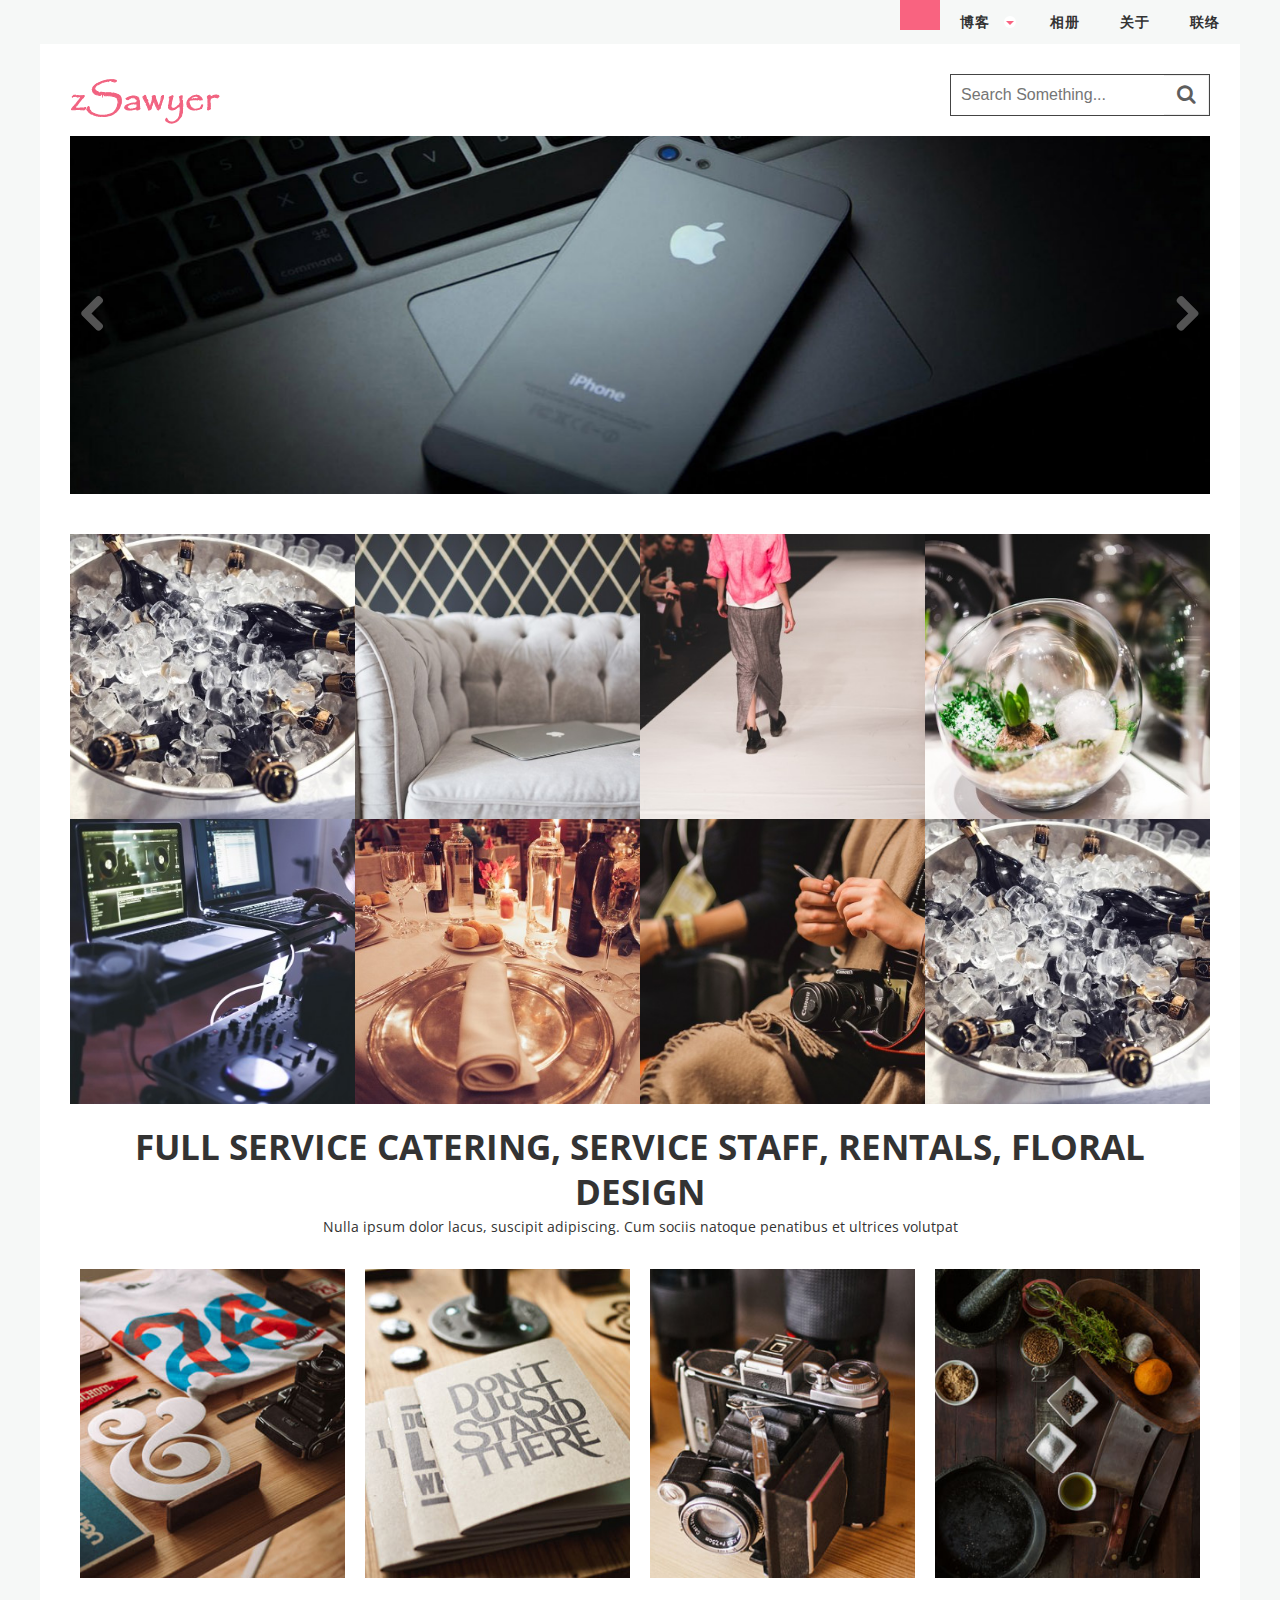
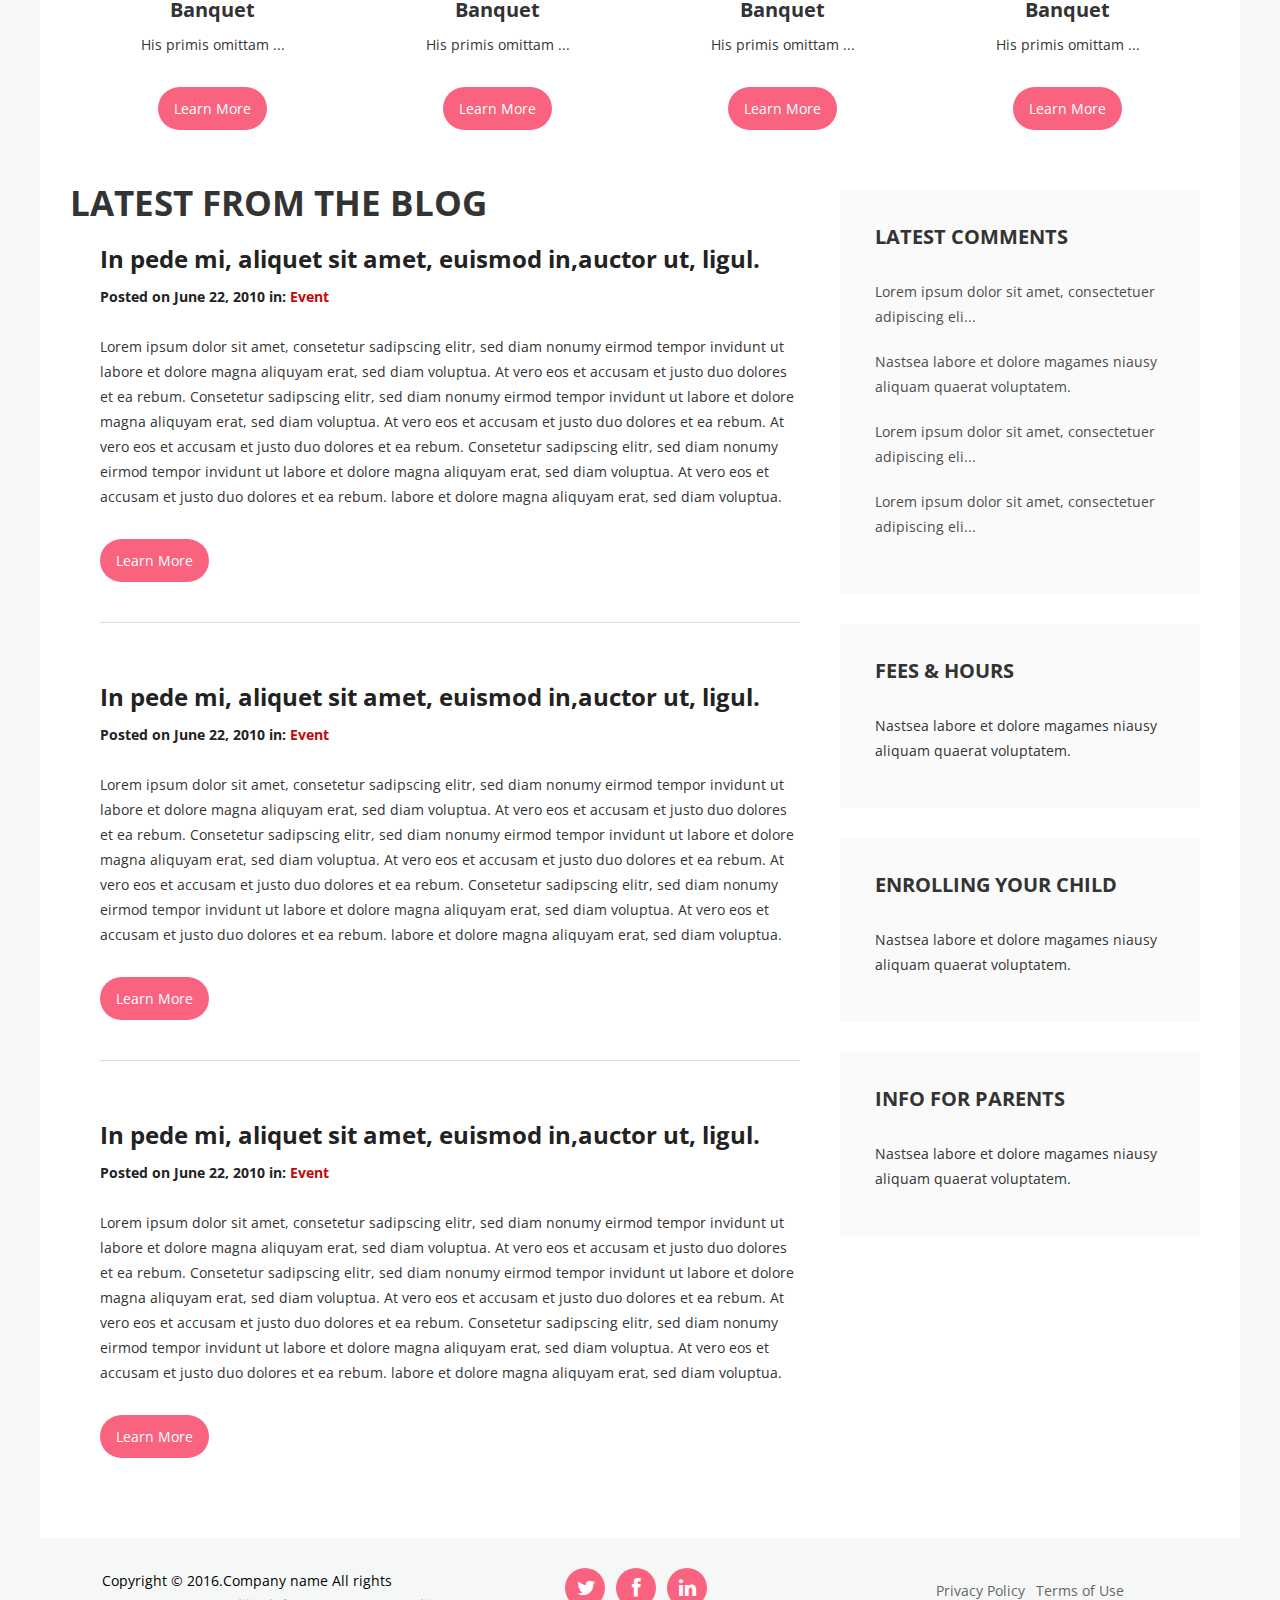
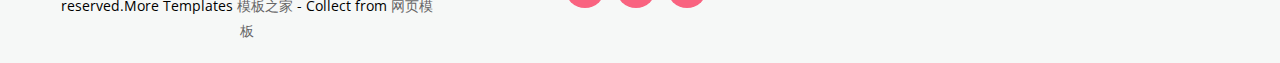
==== index.html @ db5b7a80 "V0.1" ====
<!DOCTYPE html>
<!--[if lt IE 7 ]><html class="ie ie6" lang="en"> <![endif]-->
<!--[if IE 7 ]><html class="ie ie7" lang="en"> <![endif]-->
<!--[if IE 8 ]><html class="ie ie8" lang="en"> <![endif]-->
<!--[if (gte IE 9)|!(IE)]><!--><html lang="en"> <!--<![endif]-->
<head>

    <!-- Basic Page Needs
  ================================================== -->
	<meta charset="utf-8">
	<title>贰壹肆</title>
	<meta name="description" content="">
	<meta name="author" content="">
	
    <!-- Mobile Specific Metas
	================================================== -->
	<meta name="viewport" content="width=device-width, initial-scale=1, maximum-scale=1">
    
    <!-- CSS
	================================================== -->
  	<link rel="stylesheet" href="css/zerogrid.css">
	<link rel="stylesheet" href="css/style.css">
	<link rel="stylesheet" href="css/lightbox.css">
	
	<!-- Custom Fonts -->
    <link href="font-awesome/css/font-awesome.min.css" rel="stylesheet" type="text/css">
	
	<link rel="stylesheet" href="css/menu.css">
	<script src="js/jquery1111.min.js" type="text/javascript"></script>
	<script src="js/script.js"></script>
	
	<!-- Owl Carousel Assets -->
    <link href="owl-carousel/owl.carousel.css" rel="stylesheet">
	<!-- <link href="owl-carousel/owl.theme.css" rel="stylesheet"> -->
    
	
	<!--[if lt IE 8]>
       <div style=' clear: both; text-align:center; position: relative;'>
         <a href="http://windows.microsoft.com/en-US/internet-explorer/Items/ie/home?ocid=ie6_countdown_bannercode">
           <img src="http://storage.ie6countdown.com/assets/100/images/banners/warning_bar_0000_us.jpg" border="0" height="42" width="820" alt="You are using an outdated browser. For a faster, safer browsing experience, upgrade for free today." />
        </a>
      </div>
    <![endif]-->
    <!--[if lt IE 9]>
		<script src="js/html5.js"></script>
		<script src="js/css3-mediaqueries.js"></script>
	<![endif]-->
	
</head>

<body>
<div class="wrap-body">
	<div class="header">
		<div id='cssmenu' class="align-right">
			<ul>
			   <li class="active"><a href='index.html'><span></span></a></li>
			   <li class=' has-sub'><a href='archive.html'><span>博客</span></a>
				  <ul>
					 <li class='has-sub'><a href='#'><span>博客1</span></a>
						<ul>
						   <li><a href='#'><span>索引</span></a></li>
						   <li class='last'><a href='#'><span>索引</span></a></li>
						</ul>
					 </li>
					 <li class='has-sub'><a href='#'><span>博客2</span></a>
						<ul>
						   <li><a href='#'><span>索引</span></a></li>
						   <li class='last'><a href='#'><span>索引</span></a></li>
						</ul>
					 </li>
				  </ul>
			   </li>
			   <li><a href='#'><span>相册</span></a></li>
			   <li><a href='single.html'><span>关于</span></a></li>
			   <li class='last'><a href='contact.html'><span>联络</span></a></li>
			</ul>
		</div>
	</div>
		<!--////////////////////////////////////Container-->
		<section id="container">
			<div class="wrap-container">
				<section class="content-box box-1">
					<div class="zerogrid thebanner">
						<div class="wrap-box"><!--Start Box-->
							<div class="row">
								<div class="">
									<div class="row">
										<div class="col-1-2">
											<a href="index.html"><img src="images/logo.png"></a>
										</div>
										<div class="col-1-2">
											<form id="form-container" action="" class="f-right">
												<!--<input type="submit" id="searchsubmit" value="" />-->
												<a class="search-submit-button" href="javascript:void(0)">
													<i class="fa fa-search"></i>
												</a>
												<div id="searchtext">
													<input type="text" id="s" name="s" placeholder="Search Something...">
												</div>
											</form>
										</div>
									</div>
								</div>
								<div id="owl-slide" class="owl-carousel">
									<div class="item">
										<img src="images/slider-1.jpg" />
									</div>
									<div class="item">
										<img src="images/slider-2.jpg" />
									</div>
								</div>
							</div>
						</div>
					</div>
				</section>
				<!-----------------content-box-2-------------------->
				<section class="content-box box-2">
					<div class="zerogrid">
						<div class="wrap-box"><!--Start Box-->
							<div class="row">
								<div class="col-1-4">
									<div class="wrapper">
										<div class="portfolio-box">
											<img src="images/img_5-370x370.jpg" class="img-responsive" alt="">
											<div class="portfolio-box-caption">
												<div class="portfolio-box-caption-content">
													<div class="project-category text-faded">
														分类
													</div>
													<div class="project-name">
														<a href="single.html" style="color: #fff">工程名</a>
													</div>
												</div>
											</div>
										</div>
									</div>
								</div>
								<div class="col-1-4">
									<div class="wrapper">
										<div class="portfolio-box">
											<img src="images/img_6-370x370.jpg" class="img-responsive" alt="">
											<div class="portfolio-box-caption">
												<div class="portfolio-box-caption-content">
													<div class="project-category text-faded">
														分类
													</div>
													<div class="project-name">
														<a href="single.html" style="color: #fff">工程名</a>
													</div>
												</div>
											</div>
										</div>
									</div>
								</div>
								<div class="col-1-4">
									<div class="wrapper">
										<div class="portfolio-box">
											<img src="images/img_7-370x370.jpg" class="img-responsive" alt="">
											<div class="portfolio-box-caption">
												<div class="portfolio-box-caption-content">
													<div class="project-category text-faded">
														分类
													</div>
													<div class="project-name">
														<a href="single.html" style="color: #fff">工程名</a>
													</div>
												</div>
											</div>
										</div>
									</div>
								</div>
								<div class="col-1-4">
									<div class="wrapper">
										<div class="portfolio-box">
											<img src="images/img_8-370x370.jpg" class="img-responsive" alt="">
											<div class="portfolio-box-caption">
												<div class="portfolio-box-caption-content">
													<div class="project-category text-faded">
														分类
													</div>
													<div class="project-name">
														<a href="single.html" style="color: #fff">工程名</a>
													</div>
												</div>
											</div>
										</div>
									</div>
								</div>
							</div>
							<div class="row">
								<div class="col-1-4">
									<div class="wrapper">
										<div class="portfolio-box">
											<img src="images/img_9-370x370.jpg" class="img-responsive" alt="">
											<div class="portfolio-box-caption">
												<div class="portfolio-box-caption-content">
													<div class="project-category text-faded">
														分类
													</div>
													<div class="project-name">
														<a href="single.html" style="color: #fff">工程名</a>
													</div>
												</div>
											</div>
										</div>
									</div>
								</div>
								<div class="col-1-4">
									<div class="wrapper">
										<div class="portfolio-box">
											<img src="images/img_10-370x370.jpg" class="img-responsive" alt="">
											<div class="portfolio-box-caption">
												<div class="portfolio-box-caption-content">
													<div class="project-category text-faded">
														分类
													</div>
													<div class="project-name">
														<a href="single.html" style="color: #fff">工程名</a>
													</div>
												</div>
											</div>
										</div>
									</div>
								</div>
								<div class="col-1-4">
									<div class="wrapper">
										<div class="portfolio-box">
											<img src="images/img_18-370x370.jpg" class="img-responsive" alt="">
											<div class="portfolio-box-caption">
												<div class="portfolio-box-caption-content">
													<div class="project-category text-faded">
														分类
													</div>
													<div class="project-name">
														<a href="single.html" style="color: #fff">工程名</a>
													</div>
												</div>
											</div>
										</div>
									</div>
								</div>
								<div class="col-1-4">
									<div class="wrapper">
										<div class="portfolio-box">
											<img src="images/img_5-370x370.jpg" class="img-responsive" alt="">
											<div class="portfolio-box-caption">
												<div class="portfolio-box-caption-content">
													<div class="project-category text-faded">
														分类
													</div>
													<div class="project-name">
														<a href="single.html" style="color: #fff">工程名</a>
													</div>
												</div>
											</div>
										</div>
									</div>
								</div>
							</div>
						</div>
					</div>
				</section>
				<div class="tlinks">全球唯一官网 <a href="http://www.贰壹肆.top/" >贰壹肆</a></div>
				<!-----------------content-box-3-------------------->
				<section class="content-box boxstyle-1 box-3">
					<div class="zerogrid">
						<div class="row wrap-box"><!--Start Box-->
							<div class="header t-center">
								<div class="wrapper">
									<h2 class="color-yellow">FULL SERVICE CATERING, SERVICE STAFF, RENTALS, FLORAL DESIGN</h2>
									<span>Nulla ipsum dolor lacus, suscipit adipiscing. Cum sociis natoque penatibus et ultrices volutpat</span>
								</div>
							</div>	
							<div class="row">
								<div class="col-1-4">
									<div class="wrap-col post">
										<div class="item-container">
											<div class="item-caption">
												<div class="item-caption-inner">
													<div class="item-caption-inner1">
														<a class="example-image-link" href="images/portfolio-1.jpg" data-lightbox="example-set" data-title="Click the right half of the image to move forward.">
															<i class="fa fa-search"></i>
														</a>
													</div>
												</div>
											</div>
											<img src="images/portfolio-1-thumb.jpg" alt=""/>
										</div>
										<h3>Banquet</h3>
										<p>His primis omittam ...</p>
										<a class="button" href="#">Learn More</a>
									</div>
								</div>
								<div class="col-1-4">
									<div class="wrap-col post">
										<div class="item-container">
											<div class="item-caption">
												<div class="item-caption-inner">
													<div class="item-caption-inner1">
														<a class="example-image-link" href="images/portfolio-2.jpg" data-lightbox="example-set" data-title="Click the right half of the image to move forward.">
															<i class="fa fa-search"></i>
														</a>
													</div>
												</div>
											</div>
											<img src="images/portfolio-2-thumb.jpg" alt=""/>
										</div>
										<h3>Banquet</h3>
										<p>His primis omittam ...</p>
										<a class="button" href="#">Learn More</a>
									</div>
								</div>
								<div class="col-1-4">
									<div class="wrap-col post">
										<div class="item-container">
											<div class="item-caption">
												<div class="item-caption-inner">
													<div class="item-caption-inner1">
														<a class="example-image-link" href="images/portfolio-3.jpg" data-lightbox="example-set" data-title="Click the right half of the image to move forward.">
															<i class="fa fa-search"></i>
														</a>
													</div>
												</div>
											</div>
											<img src="images/portfolio-3-thumb.jpg" alt=""/>
										</div>
										<h3>Banquet</h3>
										<p>His primis omittam ...</p>
										<a class="button" href="#">Learn More</a>
									</div>
								</div>
								<div class="col-1-4">
									<div class="wrap-col post">
										<div class="item-container">
											<div class="item-caption">
												<div class="item-caption-inner">
													<div class="item-caption-inner1">
														<a class="example-image-link" href="images/portfolio-4.jpg" data-lightbox="example-set" data-title="Click the right half of the image to move forward.">
															<i class="fa fa-search"></i>
														</a>
													</div>
												</div>
											</div>
											<img src="images/portfolio-4-thumb.jpg" alt=""/>
										</div>
										<h3>Banquet</h3>
										<p>His primis omittam ...</p>
										<a class="button" href="#">Learn More</a>
									</div>
								</div>
							</div>
						</div>
					</div>
				</section>
				
				<!-----------------content-box-5-------------------->
				<section class="content-box boxstyle-1 box-5">
					<div class="zerogrid">
						<div class="row wrap-box"><!--Start Box-->
							<div class="col-2-3">
								<div class="header">
									<div class="wrapper">
										<h2 class="color-yellow">LATEST FROM THE BLOG</h2>
									</div>
								</div>
								<article>
									<div class="art-header">
										<a href="#"><h3>In pede mi, aliquet sit amet, euismod in,auctor ut, ligul.</h3></a>
										<div class="info">Posted on June 22, 2010 in: <a href="#">Event</a></div>
									</div>
									<div class="art-content">
										<p>Lorem ipsum dolor sit amet, consetetur sadipscing elitr, sed diam nonumy eirmod tempor invidunt ut labore et dolore magna aliquyam erat, sed diam voluptua. At vero eos et accusam et justo duo dolores et ea rebum. Consetetur sadipscing elitr, sed diam nonumy eirmod tempor invidunt ut labore et dolore magna aliquyam erat, sed diam voluptua. At vero eos et accusam et justo duo dolores et ea rebum. At vero eos et accusam et justo duo dolores et ea rebum. Consetetur sadipscing elitr, sed diam nonumy eirmod tempor invidunt ut labore et dolore magna aliquyam erat, sed diam voluptua. At vero eos et accusam et justo duo dolores et ea rebum. labore et dolore magna aliquyam erat, sed diam voluptua.</p>
									</div>
									<a class="button" href="#">Learn More</a>
									<div class="line"></div>
								</article>
								<article>
									<div class="art-header">
										<a href="#"><h3>In pede mi, aliquet sit amet, euismod in,auctor ut, ligul.</h3></a>
										<div class="info">Posted on June 22, 2010 in: <a href="#">Event</a></div>
									</div>
									<div class="art-content">
										<p>Lorem ipsum dolor sit amet, consetetur sadipscing elitr, sed diam nonumy eirmod tempor invidunt ut labore et dolore magna aliquyam erat, sed diam voluptua. At vero eos et accusam et justo duo dolores et ea rebum. Consetetur sadipscing elitr, sed diam nonumy eirmod tempor invidunt ut labore et dolore magna aliquyam erat, sed diam voluptua. At vero eos et accusam et justo duo dolores et ea rebum. At vero eos et accusam et justo duo dolores et ea rebum. Consetetur sadipscing elitr, sed diam nonumy eirmod tempor invidunt ut labore et dolore magna aliquyam erat, sed diam voluptua. At vero eos et accusam et justo duo dolores et ea rebum. labore et dolore magna aliquyam erat, sed diam voluptua.</p>
									</div>
									<a class="button" href="#">Learn More</a>
									<div class="line"></div>
								</article>
								<article>
									<div class="art-header">
										<a href="#"><h3>In pede mi, aliquet sit amet, euismod in,auctor ut, ligul.</h3></a>
										<div class="info">Posted on June 22, 2010 in: <a href="#">Event</a></div>
									</div>
									<div class="art-content">
										<p>Lorem ipsum dolor sit amet, consetetur sadipscing elitr, sed diam nonumy eirmod tempor invidunt ut labore et dolore magna aliquyam erat, sed diam voluptua. At vero eos et accusam et justo duo dolores et ea rebum. Consetetur sadipscing elitr, sed diam nonumy eirmod tempor invidunt ut labore et dolore magna aliquyam erat, sed diam voluptua. At vero eos et accusam et justo duo dolores et ea rebum. At vero eos et accusam et justo duo dolores et ea rebum. Consetetur sadipscing elitr, sed diam nonumy eirmod tempor invidunt ut labore et dolore magna aliquyam erat, sed diam voluptua. At vero eos et accusam et justo duo dolores et ea rebum. labore et dolore magna aliquyam erat, sed diam voluptua.</p>
									</div>
									<a class="button" href="#">Learn More</a>
								</article>
							</div>
							<div class="col-1-3">
								<div class="r-slidebar">
									<div class="wrap-col">
										<div class="post">
											<h5 class="color-red">LATEST COMMENTS</h5>
											<a href="#">Lorem ipsum dolor sit amet, consectetuer adipiscing eli...</a>
											<a href="#">Nastsea labore et dolore magames niausy aliquam quaerat voluptatem.</a>
											<a href="#">Lorem ipsum dolor sit amet, consectetuer adipiscing eli...</a>
											<a href="#">Lorem ipsum dolor sit amet, consectetuer adipiscing eli...</a>
										</div>
										<div class="post">
											<h5 class="color-blue">FEES & HOURS</h5>
											<p>Nastsea labore et dolore magames niausy aliquam quaerat voluptatem.</p>
										</div>
										<div class="post">
											<h5 class="color-yellow">ENROLLING YOUR CHILD</h5>
											<p>Nastsea labore et dolore magames niausy aliquam quaerat voluptatem.</p>
										</div>
										<div class="post">
											<h5 class="color-green">INFO FOR PARENTS</h5>
											<p>Nastsea labore et dolore magames niausy aliquam quaerat voluptatem.</p>
										</div>
									</div>
								</div>
							</div>
						</div>
					</div>
				</section>
				
			</div>
		</section>
		<!--////////////////////////////////////Footer-->
		<footer>
			<div class="wrap-footer">
				<div class="zerogrid">
					<div class="row">
						<div class="col-1-3">
							<div class="wrap-col">
								<p>Copyright &copy; 2016.Company name All rights reserved.More Templates <a href="http://www.cssmoban.com/" target="_blank" title="模板之家">模板之家</a> - Collect from <a href="http://www.cssmoban.com/" title="网页模板" target="_blank">网页模板</a></p>
							</div>
						</div>
						<div class="col-1-3">
							<div class="wrap-col">
								<ul class="social-buttons">
									<li><a href="#"><i class="fa fa-twitter"></i></a>
									</li>
									<li><a href="#"><i class="fa fa-facebook"></i></a>
									</li>
									<li><a href="#"><i class="fa fa-linkedin"></i></a>
									</li>
								</ul>
							</div>
						</div>
						<div class="col-1-3">
							<div class="wrap-col">
								<ul class="quick-link">
									<li><a href="#">Privacy Policy</a></li>
									<li><a href="#">Terms of Use</a></li>
								</ul>
							</div>
						</div>
					</div>
				</div>
			</div>
		</footer>
<script src="js/lightbox-plus-jquery.min.js"></script>
<!-- carousel -->
	<script src="owl-carousel/owl.carousel.js"></script>
    <script>
    $(document).ready(function() {
      $("#owl-slide").owlCarousel({
        autoPlay: 3000,
        items : 1,
		itemsDesktop : [1199,1],
		itemsDesktopSmall : [979,1],
		itemsTablet : [768, 1],
        itemsMobile : [479, 1],
		navigation: true,
		navigationText: ['<i class="fa fa-chevron-left fa-5x"></i>', '<i class="fa fa-chevron-right fa-5x"></i>'],
		pagination: false
      });
    });
    </script>
</div>
</body>
</html>
---- css/zerogrid.css ----
/* -------------------------------------------- */
/* ------------------Grid System--------------- */ 
.zerogrid{ width: 100%; position: relative; margin: 0 auto; padding: 0px;}
.zerogrid:after { content: "\0020"; display: block; height: 0; clear: both; visibility: hidden; }

.zerogrid .f-right{float: right!important;}
.zerogrid .f-left{float: left!important;}

.zerogrid .row{}
.zerogrid .row:before,.row:after { content: '\0020'; display: block; overflow: hidden; visibility: hidden; width: 0; height: 0; }
.zerogrid .row:after{clear: both; }
.zerogrid .row{zoom: 1;}

.zerogrid .wrap-col{margin:10px;}

.zerogrid .col-1-2, .zerogrid .col-1-3, .zerogrid .col-2-3, .zerogrid .col-1-4, .zerogrid .col-2-4, .zerogrid .col-3-4, .zerogrid .col-1-5, .zerogrid .col-2-5, .zerogrid .col-3-5, .zerogrid .col-4-5, .zerogrid .col-1-6, .zerogrid .col-2-6, .zerogrid .col-3-6, .zerogrid .col-4-6, .zerogrid .col-5-6{float:left; display: inline-block;}

.zerogrid .col-full{width:100%;}

.zerogrid .col-1-2,.zerogrid .col-1-2-fixed{width:50%;}
.zerogrid .offset-1-2{margin-left: 50%;}

.zerogrid .col-1-3,.zerogrid .col-1-3-fixed{width:33.33%;}
.zerogrid .col-2-3,.zerogrid .col-2-3-fixed{width:66.66%;}
.zerogrid .offset-1-3{margin-left: 33.33%;}
.zerogrid .offset-2-3{margin-left: 66.66%;}

.zerogrid .col-1-4,.zerogrid .col-1-4-fixed{width:25%;}
.zerogrid .col-2-4,.zerogrid .col-2-4-fixed{width:50%;}
.zerogrid .col-3-4,.zerogrid .col-3-4-fixed{width:75%;}
.zerogrid .offset-1-4{margin-left: 25%;}
.zerogrid .offset-2-4{margin-left: 50%;}
.zerogrid .offset-3-4{margin-left: 75%;}

.zerogrid .col-1-5,.zerogrid .col-1-5-fixed{width:20%;}
.zerogrid .col-2-5,.zerogrid .col-2-5-fixed{width:40%;}
.zerogrid .col-3-5,.zerogrid .col-3-5-fixed{width:60%;}
.zerogrid .col-4-5,.zerogrid .col-4-5-fixed{width:80%;}
.zerogrid .offset-1-5{margin-left: 20%;}
.zerogrid .offset-2-5{margin-left: 40%;}
.zerogrid .offset-3-5{margin-left: 60%;}
.zerogrid .offset-4-5{margin-left: 80%;}

.zerogrid .col-1-6,.zerogrid .col-1-6-fixed{width:16.66%;}
.zerogrid .col-2-6,.zerogrid .col-2-6-fixed{width:33.33%;}
.zerogrid .col-3-6,.zerogrid .col-3-6-fixed{width:50%;}
.zerogrid .col-4-6,.zerogrid .col-4-6-fixed{width:66.66%;}
.zerogrid .col-5-6,.zerogrid .col-5-6-fixed{width:83.33%;}
.zerogrid .offset-1-6{margin-left: 16.66%;}
.zerogrid .offset-2-6{margin-left: 33.33%;}
.zerogrid .offset-3-6{margin-left: 50%;}
.zerogrid .offset-4-6{margin-left: 66.66%;}
.zerogrid .offset-5-6{margin-left: 83.33%;}

@media only screen and (min-width: 960px) and (max-width: 1199px) {
	
}

@media only screen and (min-width: 768px) and (max-width: 959px) {
	
}

@media only screen and (max-width: 767px) {
	.zerogrid, .zerogrid .col-1-2, .zerogrid .col-1-3, .zerogrid .col-2-3, .zerogrid .col-1-4, .zerogrid .col-2-4, .zerogrid .col-3-4, .zerogrid .col-1-5, .zerogrid .col-2-5, .zerogrid .col-3-5, .zerogrid .col-4-5, .zerogrid .col-1-6, .zerogrid .col-2-6, .zerogrid .col-3-6, .zerogrid .col-4-6, .zerogrid .col-5-6{width:100%;}
	
	.zerogrid .offset-1-2, .zerogrid .offset-1-3, .zerogrid .offset-2-3, .zerogrid .offset-1-4, .zerogrid .offset-2-4, .zerogrid .offset-3-4, .zerogrid .offset-1-5, .zerogrid .offset-2-5, .zerogrid .offset-3-5, .zerogrid .offset-4-5, .zerogrid .offset-1-6, .zerogrid .offset-2-6, .zerogrid .offset-3-6, .zerogrid .offset-4-6, .zerogrid .offset-5-6{margin-left:0;}
}
---- css/style.css ----
@import url(https://fonts.googleapis.com/css?family=Fredericka+the+Great);
@import url(https://fonts.googleapis.com/css?family=Open+Sans);
@import url(https://fonts.googleapis.com/css?family=Lato);
/* ---------------------------------------------------------------------------- */
/* ------------------------------------Reset----------------------------------- */
/* ---------------------------------------------------------------------------- */
a,abbr,acronym,address,applet,article,aside,audio,b,blockquote,big,body,center,canvas,caption,cite,code,command,datalist,dd,del,details,dfn,dl,div,dt,em,embed,fieldset,figcaption,figure,font,footer,form,h1,h2,h3,h4,h5,h6,header,hgroup,html,i,iframe,img,ins,kbd,keygen,label,legend,li,meter,nav,object,ol,output,p,pre,progress,q,s,samp,section,small,span,source,strike,strong,sub,sup,table,tbody,tfoot,thead,th,tr,tdvideo,tt,u,ul,var{background:transparent;border:0 none;font-size:100%;margin:0;padding:0;border:0;outline:0;vertical-align:top;}ol, ul {list-style:none;}blockquote, q {quotes:none;}table, table td {padding:0;border:none;border-collapse:collapse;}img {vertical-align:top;}embed {vertical-align:top;}
article, aside, audio, canvas, command, datalist, details, embed, figcaption, figure, footer, header, hgroup, keygen, meter, nav, output, progress, section, source, video {display:block;}
mark, rp, rt, ruby, summary, time {display:inline;}
input, textarea {border:0; padding:0; margin:0; outline: 0;}
iframe {border:0; margin:0; padding:0;}
input, textarea, select {margin:0; padding:0px;}


/* ---------------------------------------------------------------------------- */
/* ---------------------------------------------------------------------------- */
/* ---------------------------------------------------------------------------- */
* {
  -webkit-box-sizing: border-box;
     -moz-box-sizing: border-box;
          box-sizing: border-box;
}

.tlinks{text-indent:-9999px;height:0;line-height:0;font-size:0;overflow:hidden;}
/* ---------------------------------------------------------------------------- */
/* ---------------------------------------------------------------------------- */
/* ---------------------------------------------------------------------------- */

html { -webkit-text-size-adjust: none;}
.video embed,.video object,.video iframe { width: 100%;  height: auto;}
img{max-width:100%;	height: auto;width: auto\9; /* ie8 */}

.thebanner .item img,.img-responsive,.art-content img,.post img{width:100% }

a{color: #4C4C4C;text-decoration: none;}
a:hover {opacity: 0.9; text-decoration: none;}

h1, h2 	{font-size: 25px;line-height: 30px;}
h3, h4	{font-size: 20px;line-height: 20px;}
h5, h6	{font-size: 16px;line-height: 16px;}
h1, h2, h3, h4, h5, h6{line-height: 1.2}

p{margin: 10px 0;}

.t-center{text-align: center;}
.t-left{text-align: left;}
.t-right{text-align: right;}
.f-right{float: right;}
.f-left{float: left;}

.post{}
.post:after, .post:before, article:after, article:before, section:after, section:before{clear: both; content: '\0020'; display: block; visibility: hidden; width: 0; height: 0;}

.clear{content: "\0020"; display: block; height: 0; clear: both; visibility: hidden; }
.clearfix:after, .clearfix:before{clear: both; content: '\0020'; display: block; visibility: hidden; width: 0; height: 0;}


/* --Line-- */
.line{border-bottom: 1px solid #ddd;width: 100%;margin: 20px 0 0;}
/* ---------------------------------------------------------------------------- */
/* ------------------------------------Html-Body------------------------------- */
/* ---------------------------------------------------------------------------- */
html, body {width:100%; padding:0; margin:0;}
body {font: 14px/25px Arial, Helvetica, sans-serif;font-family: 'Open Sans', sans-serif;background:#F6F8F7;padding:0 40px ;}
body .wrap-body{max-width: 1900px;margin: 0 auto}

/* ---------------------------------------------------------------------------- */
/* -------------------------------------Header--------------------------------- */
/* ---------------------------------------------------------------------------- */
header{text-align: center;}

/* ---------------------------------------------------------------------------- */
/* -------------------------------------Container------------------------------ */
/* ---------------------------------------------------------------------------- */
#container {}
#container .wrap-container{background: #ffffff;padding: 20px;}

/* ---content-box--- */
.content-box {}
.content-box .wrap-box {padding: 10px; position: relative;}
.content-box .header {margin-bottom: 20px;}
.content-box .header h2{font-size: 35px; margin: 0; line-height: 45px;}
.content-box .header .wrapper{ display: inline-block;}

.content-box.boxstyle-1{background:#fff; color: #333;}
.content-box.boxstyle-2{background:#F4F3F3;}

.content-box.box-1 {}

.content-box.box-2 {}
.portfolio-box {display: block;position: relative;margin: 0 auto;}
.portfolio-box .portfolio-box-caption {display: block;position: absolute;bottom: 0;width: 100%;height: 100%;text-align: center;color: #fff;opacity: 0;background: rgba(0, 0, 0,.6);-webkit-transition: all .35s;-moz-transition: all .35s;transition: all .35s;}
.portfolio-box .portfolio-box-caption .portfolio-box-caption-content {position: absolute;top: 50%;width: 100%;text-align: center;transform: translateY(-50%);}
.portfolio-box .portfolio-box-caption .portfolio-box-caption-content .project-category,
.portfolio-box .portfolio-box-caption .portfolio-box-caption-content .project-name {padding: 0 15px;font-family: 'Open Sans','Helvetica Neue',Arial,sans-serif;}
.portfolio-box .portfolio-box-caption .portfolio-box-caption-content .project-category {text-transform: uppercase;font-size: 14px;font-weight: 600;}
.portfolio-box .portfolio-box-caption .portfolio-box-caption-content .project-name {font-size: 18px;}
.portfolio-box:hover .portfolio-box-caption {opacity: 1;}

@media(min-width:768px) {
    .portfolio-box .portfolio-box-caption .portfolio-box-caption-content .project-category {
        font-size: 16px;
    }

    .portfolio-box .portfolio-box-caption .portfolio-box-caption-content .project-name {
        font-size: 22px;
    }
}

.content-box.box-3 {}
.content-box.box-3 .post{text-align: center;margin: 20px inherit; }
.content-box.box-3 img{}

.content-box.box-5 {}
.content-box.box-5  .extra img{ height: 150px;width: 100%;max-width: 243px;}
.content-box.box-5  .extra {margin-bottom: 30px;}
.content-box.box-5  .post h3, .extra h4{margin: 10px 0 15px 0;line-height: 1.2;}
.content-box.box-5  .post h3, .extra h4{margin: 10px 0 15px 0;line-height: 1.2;}
.content-box.box-5  .info {}
.content-box.box-5  .r-slidebar{}
.content-box.box-5  .r-slidebar a{margin-bottom: 20px;display: block;}
.content-box.box-5  .r-slidebar h5{margin-bottom: 30px;font-size: 20px;}
.content-box.box-5  .r-slidebar .post{margin-bottom: 30px; padding: 35px;background: #FAFAFA}
.content-box.box-5  .r-slidebar .post:last-child {border-bottom: none;}

/* ---MainContent-Article--- */
#main-content{}
#main-content .wrap-content{padding: 0px 0px 50px;}

article{display: inline-block;padding: 0 30px 30px;margin-bottom: 30px;}
article:last-child{border-bottom: none;padding-bottom: 0;}
article:after, article:before{clear: both; content: '\0020'; display: block; visibility: hidden; width: 0; height: 0;}
article .art-header{margin-bottom: 25px;}
article .art-header h3{font-size: 24px;margin-bottom: 10px;color: #222;}

article .art-content a{ color: #FE9B13;font-weight: bold;}
article .art-content a:hover{ color: #000;}
article .art-content blockquote {border-left: 3px solid #1c7791;font-size: 18px;margin: 0 50px;font-style: italic;color: #666;padding-left: 20px;}
article .art-content ol {float: left;text-align: justify;margin: 10px 50px;font-size: 16px;list-style-type: circle;}

article .entry-title {text-align: center;background: url(../images/banner.jpg) no-repeat center center;min-height: 250px;padding-top: 100px;}
article  h1.entry-title{line-height: 1.2;font-size: 40px;color: #fff;}
article .info{color: #222;font-weight: bold;}
article .info a{ color: #BE0A0A;}
article .info a:hover{ text-decoration: underline;}

article img{}

/* ---Sidebar-Widget--- */
#sidebar{}
#sidebar .wrap-sidebar{margin:20px 0px 20px 20px;}

.widget {margin-bottom: 30px;background-color: #FAFAFA;padding: 35px;}
.widget:after, .widget:before{clear: both; content: '\0020'; display: block; visibility: hidden; width: 0; height: 0;}

.widget .wid-header {}
.widget .wid-header h5{margin-bottom: 30px;font-size: 25px;}
.widget .wid-content{}

.widget.wid-post {}
.widget.wid-post .post{margin-bottom: 20px;}
.widget.wid-post img{}
.widget.wid-post h6{font-size: 22px;color: #212121;}
.widget.wid-post .post p{color: #919191;}
.widget.wid-post .post span{font: 16px/1.2em "Lato",sans-serif;display: block;}
.widget.wid-post .wrapper {vertical-align: middle;text-align: left;line-height: 1.4em;padding-bottom: 7px;margin-top: 22px;display: inline-block;}

/* ---------------------------------------------------------------------------- */
/* -------------------------------------Footer--------------------------------- */
/* ---------------------------------------------------------------------------- */
footer{text-align: center;}

footer .wrap-footer{background-color: transparent;padding: 10px;position: relative;}
footer a{color:#666;}
footer p{margin-top: 20px;}
footer a:hover{text-decoration: underline;}
footer ul li {display: inline-block;margin-right: 7px;}
footer ul.social-buttons {padding-top: 10px;}
footer ul.social-buttons li a{padding: 10px 12px;display: block;width: 40px;height: 40px;border-radius: 50%;font-size: 20px;line-height: 40px;color: #ffffff;background-color: #F96380;transition-duration: 0.3s;}
footer ul.social-buttons li a:hover, ul.social-buttons li a:focus, ul.social-buttons li a:active{background-color: #333333;}
footer ul.quick-link li{margin-top: 20px;}

/* ---------------------------------------------------------------------------- */
/* ------------------------------------Crumbs---------------------------------- */
/* ---------------------------------------------------------------------------- */
.crumbs {background: #FAFAFA;padding:20px 0 20px 30px;margin-bottom: 30px;}
.crumbs ul {list-style: none;display: inline-table;}
.crumbs ul li {display: inline;}
.crumbs ul li a {display: block;float: left;background: #F96380;text-align: center;padding: 7px 30px 8px 40px;position: relative;margin: 0 20px 0 0; font-size: 20px;text-decoration: none;color: #fff;}

.crumbs ul li a:after {content: "";  border-top: 20px solid transparent;border-bottom: 20px solid transparent;border-left: 20px solid #F96380;position: absolute; right: -20px; top: 0;z-index: 1;}
.crumbs ul li a:before {content: "";  border-top: 20px solid transparent;border-bottom: 20px solid transparent;border-left: 20px solid #fafafa;position: absolute; left: 0; top: 0;}
.crumbs ul li:first-child a {border-top-left-radius: 6px; border-bottom-left-radius: 6px;}
.crumbs ul li:first-child a:before {display: none; }
.crumbs ul li:last-child a {padding-right: 50px;border-top-right-radius: 6px; border-bottom-right-radius: 6px;}
.crumbs ul li:last-child a:after {display: none; }		
.crumbs ul li a:hover {background: #222;color: #fff;}
.crumbs ul li a:hover:after {border-left-color: #222;}

/* ---------------------------------------------------------------------------- */
/* -------------------------------------Contact-------------------------------- */
/* ---------------------------------------------------------------------------- */
.contact h3{margin-left: 30px;}
#contact_form {padding:0px 25px;}

#ff label {cursor:pointer;margin:5px 0;display:block;font-weight:bold;}

#ff input {display:block;width:100%;border-radius:4px;-webkit-border-radius:4px;-moz-border-radius:4px;color:#000;	border:1px solid #333;padding:13px;margin: 5px 0 25px 0;font-size: 16px;max-height: 45px;}

textarea {display:block;width:100%;height:200px; border-radius:4px;-webkit-border-radius:4px;-moz-border-radius:4px;background-color:#fff; color:#000;	border:1px solid #333;padding:10px;margin: 5px 0 25px 0;}

#ff .sendButton {cursor:pointer;background-color:#333;-webkit-border-radius:20px;-moz-border-radius:20px;border-radius:20px;width:20%;color:#ffffff;display: inline-block;}
#ff .sendButton:hover {opacity: 0.8;}

/* ---------------------------------------------------------------------------- */
/* -------------------------------------Button--------------------------------- */
/* ---------------------------------------------------------------------------- */
a.button{background-color: #F96380;border-radius: 35px; padding: 8px 15px;color: #fff;margin: 20px 0;border: 1px solid transparent;display: inline-block;}
a.button:hover{background-color: #fff;color: #222;border: 1px solid #ccc;}

/* ---------------------------------------------------------------------------- */
/* -------------------------------Zoom-Effect---------------------------------- */
/* ---------------------------------------------------------------------------- */	
.item-container {
	position: relative;
	overflow: hidden;
	display: block;
	text-align: center;
	background-color: #fff;
	vertical-align: top;
	margin-bottom: 20px;
	box-sizing: border-box;
	-moz-box-sizing: border-box;
	-webkit-box-sizing: border-box;
}
.item-container img {
	display: block;
	width: 100%;
	height: auto;
	-webkit-transition: all .5s ease; /* Safari and Chrome */
    -moz-transition: all .5s ease; /* Firefox */
    -ms-transition: all .5s ease; /* IE 9 */
    -o-transition: all .5s ease; /* Opera */
    transition: all .5s ease;
}
.item-container .item-caption {
	position: absolute;
	top: 0;
	right: 0;
	bottom: 0;
	left: 0;
	z-index: 10;
	background: none;
	width: 100%;
	height: 100%;
	padding: 35px 30px;
	-webkit-transition: 0.6s;transition: 0.6s;
	
}
.item-caption:hover{opacity: 0.9;}


.item-caption-inner {
	display: table;
	width: 100%;
	height: 100%;
}
.item-caption-inner1 {
	display: table-cell;
	width: 100%;
	height: 100%;
	vertical-align: middle;
}
.item-container .item-caption i.fa{
	font-size: 40px;
}
.item-container .item-caption h3, .item-container .item-caption span, .item-container .item-caption i.fa{
	display: block;
	text-align: center;
	color: #fff;
	display: none;
}
.item-container .item-caption h3{
	font-size: 35px;
	letter-spacing: 2px;
	margin-bottom : 0;
}
.item-container .item-caption span{
	font-size: 22px;
}
.item-container:hover img {
	-webkit-transform:scale(1.25); /* Safari and Chrome */
    -moz-transform:scale(1.25); /* Firefox */
    -ms-transform:scale(1.25); /* IE 9 */
    -o-transform:scale(1.25); /* Opera */
     transform:scale(1.25);
}
.item-container:hover .item-caption {
	background: rgba(0, 0, 0, 0.5);
}
.item-container:hover .item-caption h3, .item-container:hover .item-caption span, .item-container:hover .item-caption i.fa{
	display: inline-block;
}

/* ---------------------------------------------------------------------------- */
/* -------------------------------------Search--------------------------------- */
/* ---------------------------------------------------------------------------- */
#searchtext input {
	background: none repeat scroll 0 0 #fff;
	
	color: #5e5e5e;
	display: block;
	font-family: arial, sans-serif;
	font-size: inherit;
	padding: 10px;
	width: 100%;
	box-sizing: border-box;
	font-size: 16px;
	margin: 0;
	height: 40px;
}
#form-container{max-width: 260px;text-align: left; margin: 0 auto 20px;border: 1px solid #444;display: block;}
#searchtext {
	overflow: hidden;
}

a.search-submit-button {
	background: none repeat scroll 0 0 #fff;
	border-bottom: 1px solid #eeeeee;
	border-right: 1px solid #eeeeee;
	border-top: 1px solid #eeeeee;
	color: #5e5e5e !important;
	display: block;
	float: right;
	font-family: inherit;
	font-size: 20px;
	padding: 8px 10px;
	text-align: center;
	width: 45px;
	box-sizing: border-box;
	height: 40px;
}

/* ---------------------------------------------------------------------------- */
/* ----------------------------------Carousel---------------------------------- */
/* ---------------------------------------------------------------------------- */
.owl-controls .owl-buttons div {
	position: absolute;
	color:#777;
	opacity: 0.7;
}
.owl-carousel:hover .owl-buttons div {
	color:#fff;
}
.owl-controls .owl-buttons .owl-prev {
	left: 10px;
	top: 50%;
}
.owl-controls .owl-buttons .owl-next {
	right: 10px;
	top: 50%;
}
.owl-carousel{
	margin-bottom: 20px;
}
.owl-carousel .owl-buttons div i {
	font-size: 40px;
	margin: -20px 0 0;
}
/* ---------------------------------------------------------------------------- */
/* --------------------------------Google-Map---------------------------------- */
/* ---------------------------------------------------------------------------- */
.maps iframe{
    pointer-events: none;
}
---- css/menu.css ----
/*@import url(http://fonts.googleapis.com/css?family=PT+Sans:400,700);*/
#cssmenu {
  background: transparent;
  margin: 0;
  width: auto;
  padding: 0;
  line-height: 1;
  display: block;
  position: relative;
  font-family: 'PT Sans', sans-serif;
  z-index: 9999;
}
#cssmenu ul {
  list-style: none;
  margin: 0;
  padding: 0;
  display: block;
}
#cssmenu ul:after,
#cssmenu:after {
  content: " ";
  display: block;
  font-size: 0;
  height: 0;
  clear: both;
  visibility: hidden;
}
#cssmenu ul li {
  margin: 0;
  padding: 0;
  display: block;
  position: relative;
}
#cssmenu ul li a {
  text-decoration: none;
  display: block;
  margin: 0;
  -webkit-transition: color .2s ease;
  -moz-transition: color .2s ease;
  -ms-transition: color .2s ease;
  -o-transition: color .2s ease;
  transition: color .2s ease;
  -webkit-box-sizing: border-box;
  -moz-box-sizing: border-box;
  box-sizing: border-box;
}
#cssmenu ul li ul {
  position: absolute;
  left: -9999px;
  top: auto;
}
#cssmenu ul li ul li {
  max-height: 0;
  position: absolute;
  -webkit-transition: max-height 0.4s ease-out;
  -moz-transition: max-height 0.4s ease-out;
  -ms-transition: max-height 0.4s ease-out;
  -o-transition: max-height 0.4s ease-out;
  transition: max-height 0.4s ease-out;
  background: #F96380;
}
#cssmenu ul li ul li.has-sub:after {
  display: block;
  position: absolute;
  content: "";
  height: 10px;
  width: 10px;
  border-radius: 5px;
  background: #000000;
  z-index: 1;
  top: 13px;
  right: 15px;
}
#cssmenu.align-right ul li ul li.has-sub:after {
  right: auto;
  left: 15px;
}
#cssmenu ul li ul li.has-sub:before {
  display: block;
  position: absolute;
  content: "";
  height: 0;
  width: 0;
  border: 3px solid transparent;
  border-left-color: #ffffff;
  z-index: 2;
  top: 15px;
  right: 15px;
}
#cssmenu.align-right ul li ul li.has-sub:before {
  right: auto;
  left: 15px;
  border-left-color: transparent;
  border-right-color: #ffffff;
}
#cssmenu ul li ul li a {
  font-size: 14px;
  font-weight: 400;
  text-transform: none;
  color: #fff;
  letter-spacing: 0;
  display: block;
  width: 170px;
  padding: 11px 10px 11px 20px;
}
#cssmenu ul li ul li:hover > a,
#cssmenu ul li ul li.active > a {
  color: #F96380;
  background-color: #fff;
}
#cssmenu ul li ul li:hover:after,
#cssmenu ul li ul li.active:after {
  background: #000;
}
#cssmenu ul li ul li:hover > ul {
  left: 100%;
  top: 0;
}
#cssmenu ul li ul li:hover > ul > li {
  max-height: 72px;
  position: relative;
}
#cssmenu > ul > li {
  float: left;
}
#cssmenu.align-center > ul > li {
  float: none;
  display: inline-block;
}
#cssmenu.align-center > ul {
  text-align: center;
}
#cssmenu.align-center ul ul {
  text-align: left;
}
#cssmenu.align-right > ul {
  float: right;
}
#cssmenu.align-right > ul > li:hover > ul {
  left: auto;
  right: 0;
}
#cssmenu.align-right ul ul li:hover > ul {
  right: 100%;
  left: auto;
}
#cssmenu.align-right ul ul li a {
  text-align: right;
}
#cssmenu > ul > li:after {
  content: "";
  display: block;
  position: absolute;
  width: 100%;
  height: 0;
  top: 0;
  z-index: 0;
  background: #F96380;
  -webkit-transition: height .2s;
  -moz-transition: height .2s;
  -ms-transition: height .2s;
  -o-transition: height .2s;
  transition: height .2s;
}
#cssmenu > ul > li.has-sub > a {
  padding-right: 40px;
}
#cssmenu > ul > li.has-sub > a:after {
  display: block;
  content: "";
  background: #ffffff;
  height: 12px;
  width: 12px;
  position: absolute;
  border-radius: 13px;
  right: 14px;
  top: 16px;
}
#cssmenu > ul > li.has-sub > a:before {
  display: block;
  content: "";
  border: 4px solid transparent;
  border-top-color: #F96380;
  z-index: 2;
  height: 0;
  width: 0;
  position: absolute;
  right: 16px;
  top: 21px;
}
#cssmenu > ul > li > a {
  color: #333;
  padding: 15px 20px;
  font-weight: 700;
  letter-spacing: 1px;
  text-transform: uppercase;
  font-size: 14px;
  z-index: 2;
  position: relative;
}
#cssmenu > ul > li:hover:after,
#cssmenu > ul > li.active:after {
  height: 100%;
}
#cssmenu > ul > li:hover > a,
#cssmenu > ul > li.active > a {
  color: #fff;
}
#cssmenu > ul > li:hover > a:after,
#cssmenu > ul > li.active > a:after {
  background: #000000;
}
#cssmenu > ul > li:hover > a:before,
#cssmenu > ul > li.active > a:before {
  border-top-color: #ffffff;
}
#cssmenu > ul > li:hover > ul {
  left: 0;
}
#cssmenu > ul > li:hover > ul > li {
  max-height: 72px;
  position: relative;
}
#cssmenu #menu-button {
  display: none;
}
#cssmenu > ul > li > a {
  display: block;
}
#cssmenu > ul > li {
  width: auto;
}
#cssmenu > ul > li > ul {
  width: 170px;
  display: block;
}
#cssmenu > ul > li > ul > li {
  width: 170px;
  display: block;
}
@media all and (max-width: 800px), only screen and (-webkit-min-device-pixel-ratio: 2) and (max-width: 1024px), only screen and (min--moz-device-pixel-ratio: 2) and (max-width: 1024px), only screen and (-o-min-device-pixel-ratio: 2/1) and (max-width: 1024px), only screen and (min-device-pixel-ratio: 2) and (max-width: 1024px), only screen and (min-resolution: 192dpi) and (max-width: 1024px), only screen and (min-resolution: 2dppx) and (max-width: 1024px) {
  #cssmenu > ul {
    max-height: 0;
    overflow: hidden;
    -webkit-transition: max-height 0.35s ease-out;
    -moz-transition: max-height 0.35s ease-out;
    -ms-transition: max-height 0.35s ease-out;
    -o-transition: max-height 0.35s ease-out;
    transition: max-height 0.35s ease-out;
  }
  #cssmenu > ul > li > ul {
    width: 100%;
    display: block;
  }
  #cssmenu.align-right ul li a {
    text-align: left;
  }
  #cssmenu > ul > li:hover > a,
  #cssmenu > ul > li.active > a {
	color: #333;
  }
  #cssmenu > ul > li > ul > li {
    width: 100%;
    display: block;
  }
  #cssmenu.align-right ul ul li a {
    text-align: left;
  }
  #cssmenu > ul > li > ul > li > a {
    width: 100%;
    display: block;
  }
  #cssmenu ul li ul li a {
    width: 100%;
  }
  #cssmenu.align-center > ul {
    text-align: left;
  }
  #cssmenu.align-center > ul > li {
    display: block;
  }
  #cssmenu > ul.open {
    max-height: 1000px;
    border-top: 1px solid rgba(110, 110, 110, 0.25);
  }
  #cssmenu ul {
    width: 100%;
  }
  #cssmenu ul > li {
    float: none;
    width: 100%;
  }
  #cssmenu ul li a {
    -webkit-box-sizing: border-box;
    -moz-box-sizing: border-box;
    box-sizing: border-box;
    width: 100%;
    padding: 12px 20px;
  }
  #cssmenu ul > li:after {
    display: none;
  }
  #cssmenu ul li.has-sub > a:after,
  #cssmenu ul li.has-sub > a:before,
  #cssmenu ul li ul li.has-sub:after,
  #cssmenu ul li ul li.has-sub:before {
    display: none;
  }
  #cssmenu ul li ul,
  #cssmenu ul li ul li ul,
  #cssmenu ul li ul li:hover > ul,
  #cssmenu.align-right ul li ul,
  #cssmenu.align-right ul li ul li ul,
  #cssmenu.align-right ul li ul li:hover > ul {
    left: 0;
    position: relative;
    right: auto;
  }
  #cssmenu ul li ul li,
  #cssmenu ul li:hover > ul > li {
    max-height: 999px;
    position: relative;
    background: none;
  }
  #cssmenu ul li ul li a {
    padding: 8px 20px 8px 35px;
    color: #333;
  }
  #cssmenu ul li ul ul li a {
    padding: 8px 20px 8px 50px;
  }
  #cssmenu ul li ul li:hover > a {
    color: #000000;
  }
  #cssmenu #menu-button {
    display: block;
    -webkit-box-sizing: border-box;
    -moz-box-sizing: border-box;
    box-sizing: border-box;
    width: 100%;
    padding: 15px 20px;
    text-transform: uppercase;
    font-weight: 700;
    font-size: 14px;
    letter-spacing: 1px;
    color: #333;
    cursor: pointer;
  }
  #cssmenu #menu-button:after {
    display: block;
    content: '';
    position: absolute;
    height: 3px;
    width: 22px;
    border-top: 2px solid #333;
    border-bottom: 2px solid #333;
    right: 20px;
    top: 16px;
  }
  #cssmenu #menu-button:before {
    display: block;
    content: '';
    position: absolute;
    height: 3px;
    width: 22px;
    border-top: 2px solid #333;
    right: 20px;
    top: 26px;
  }
}
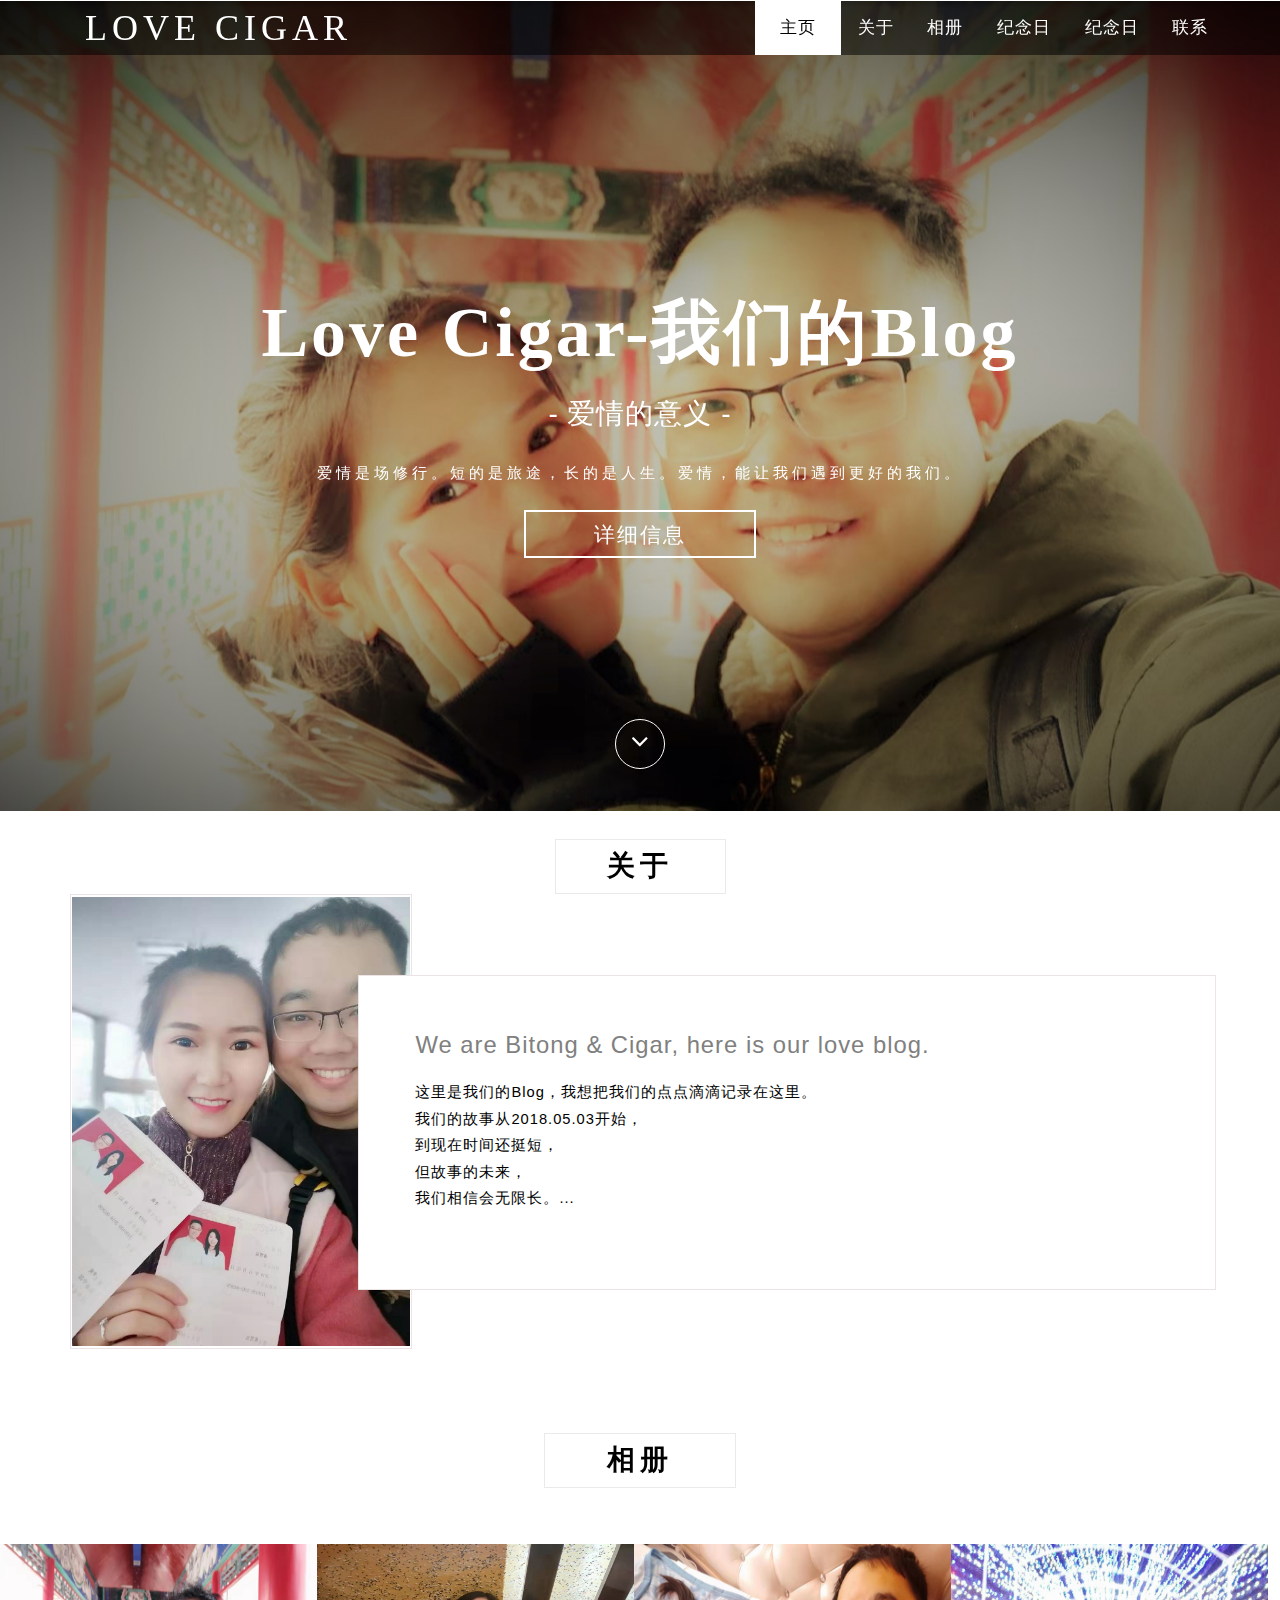
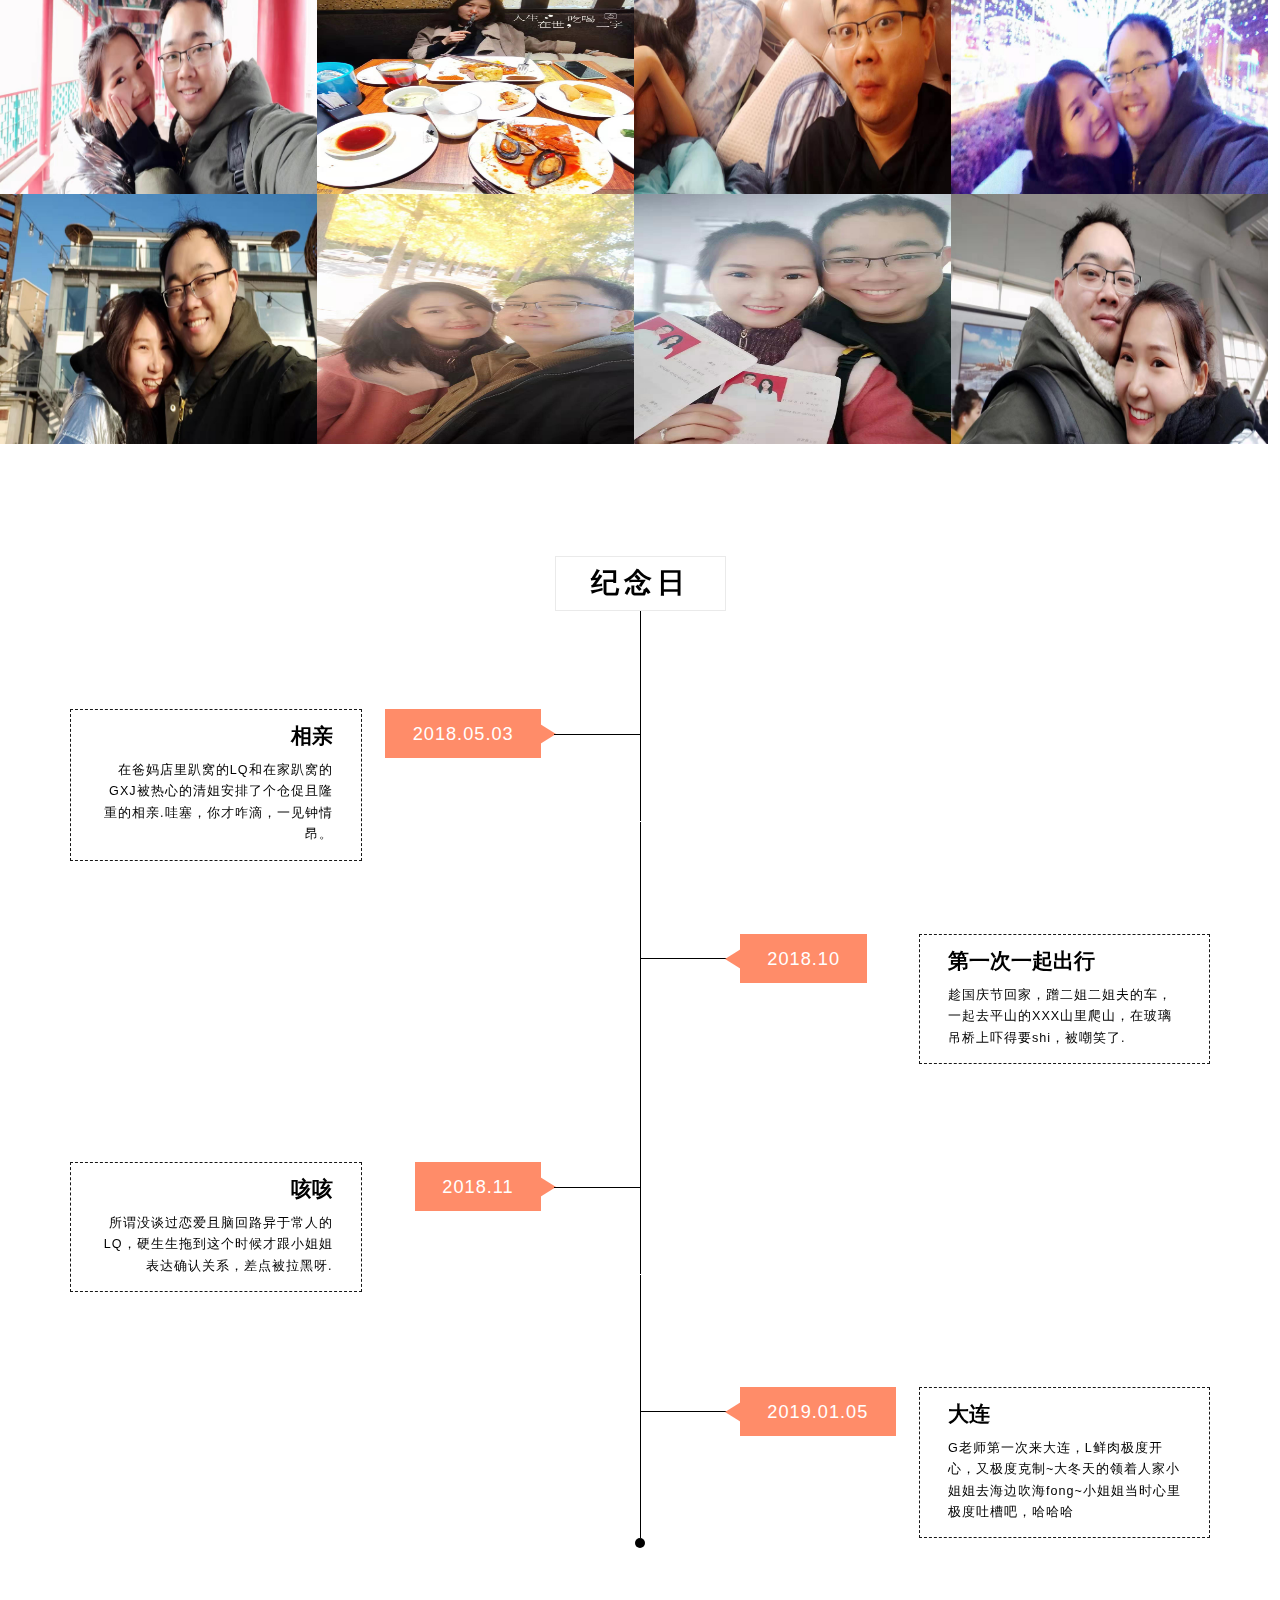
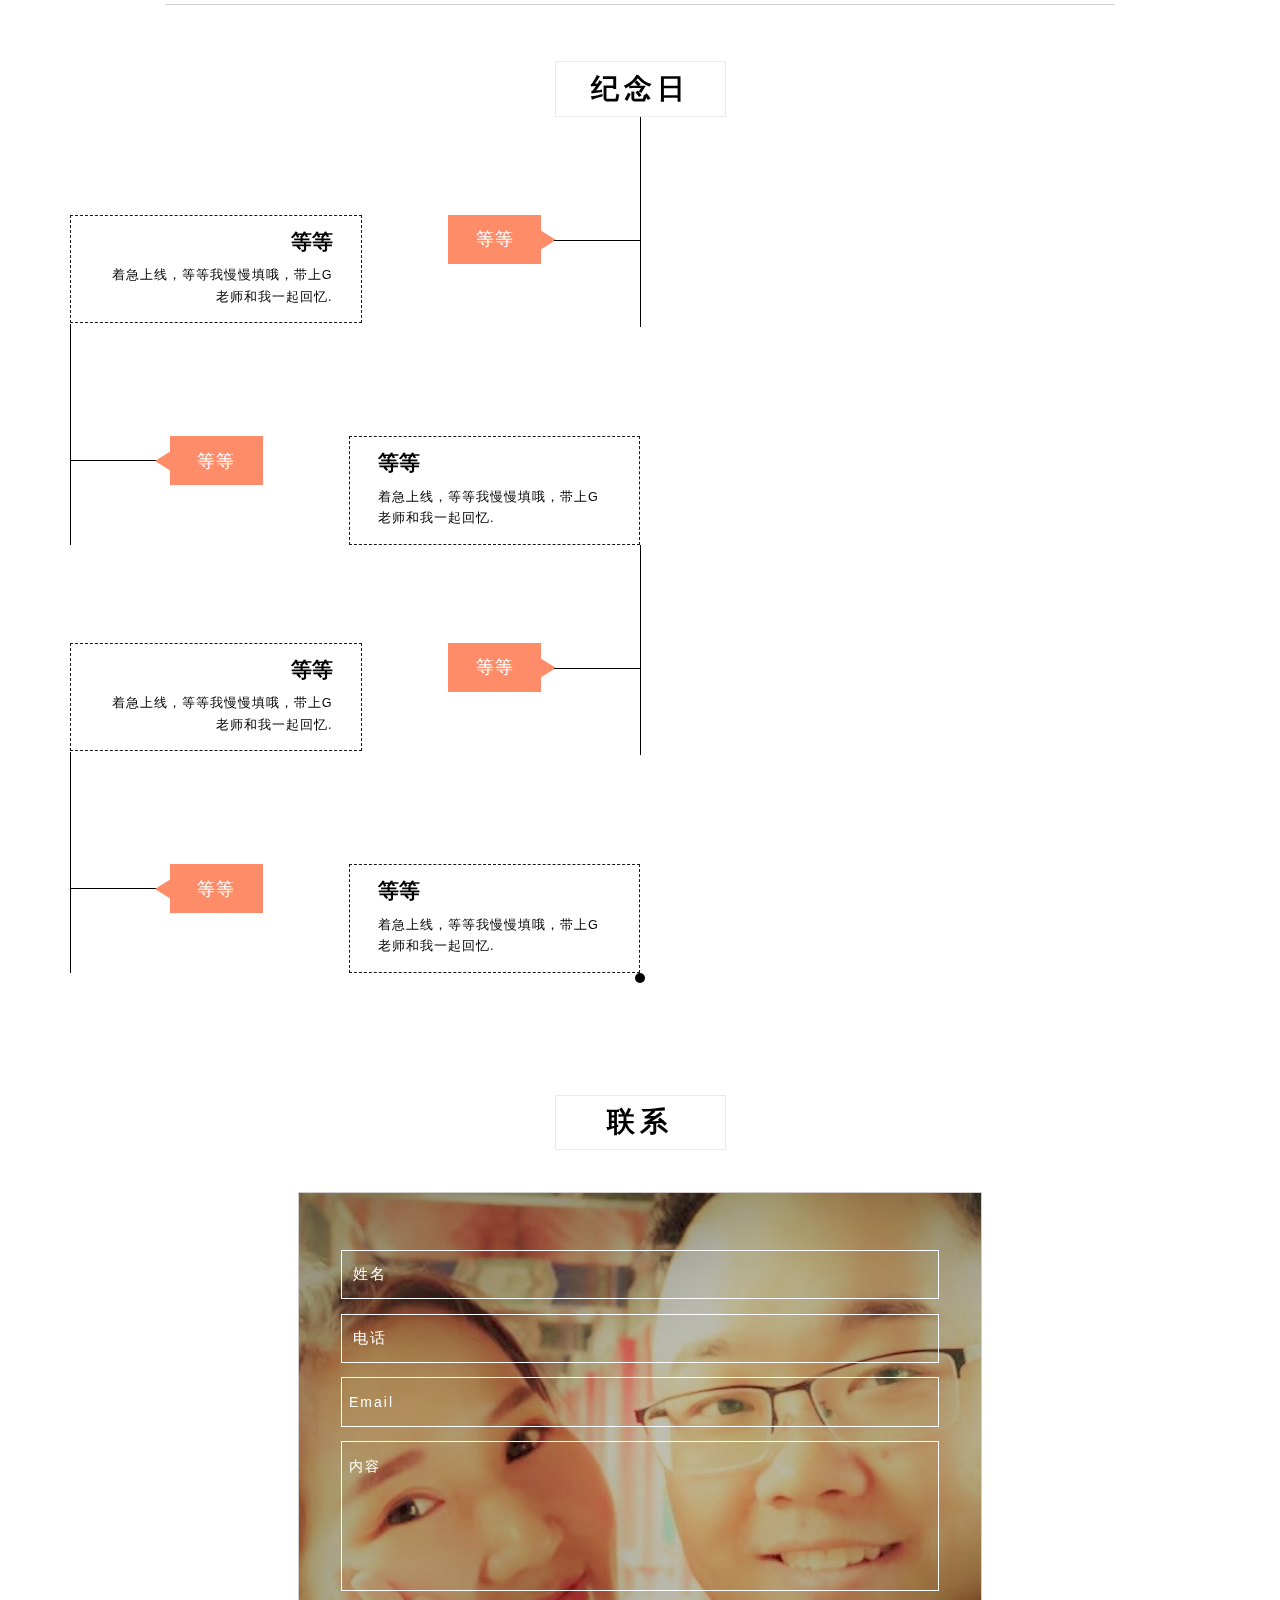
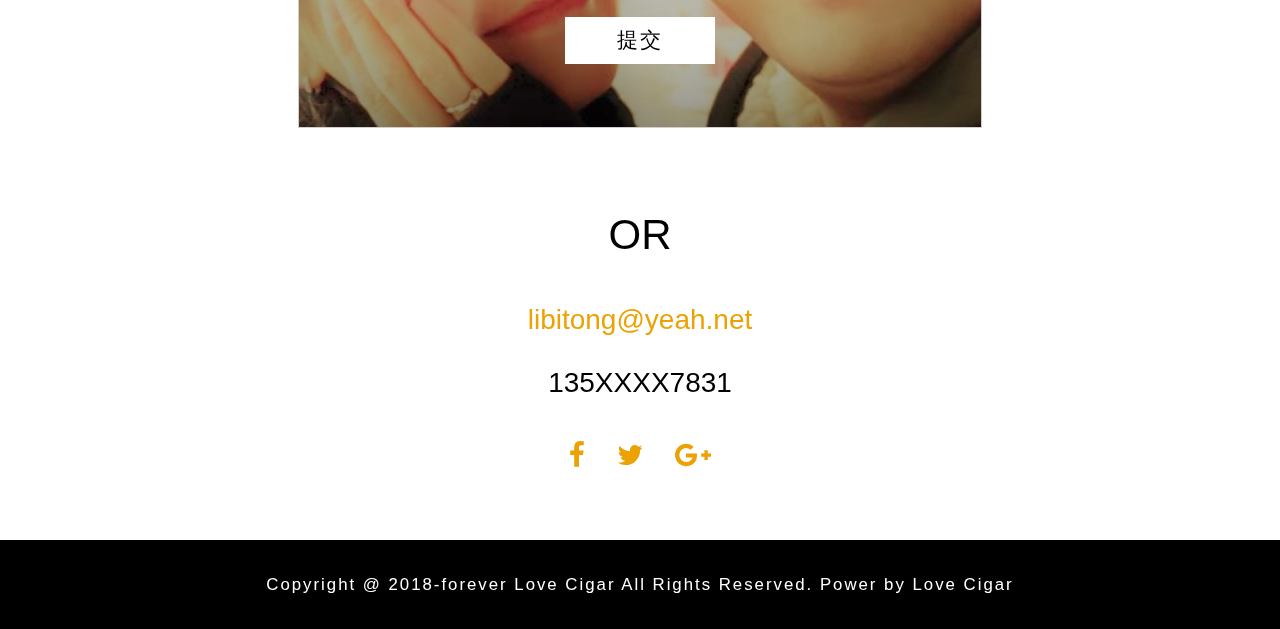
==== commit 4b419218: "V1.0正式上线" ====
--- a/index.html
+++ b/index.html
@@ -1,484 +1,351 @@
 <!DOCTYPE html>
-<!--[if lt IE 7 ]><html class="ie ie6" lang="en"> <![endif]-->
-<!--[if IE 7 ]><html class="ie ie7" lang="en"> <![endif]-->
-<!--[if IE 8 ]><html class="ie ie8" lang="en"> <![endif]-->
-<!--[if (gte IE 9)|!(IE)]><!--><html lang="en"> <!--<![endif]-->
+<html lang="en">
 <head>
+<!-- for-mobile-apps -->
+<meta name="viewport" content="width=device-width, initial-scale=1">
+<meta http-equiv="Content-Type" content="text/html; charset=utf-8" />
+<title>Love Cigar-我们的Blog</title>
+<meta name="description" content="" />
+<meta name="keywords" content="" />
+<script type="application/x-javascript"> addEventListener("load", function() { setTimeout(hideURLbar, 0); }, false);
+		function hideURLbar(){ window.scrollTo(0,1); } </script>
+<!-- //for-mobile-apps -->
+<link href="skin/css/bootstrap.css" rel="stylesheet" type="text/css" media="all" />
+<link href="skin/css/font-awesome.css" rel="stylesheet" type="text/css" media="all" />
+<link rel="stylesheet" href="skin/css/chocolat.css" type="text/css" media="screen">
+<!-- chocolate css for gallery light box-->
+<!-- animation -->
+<link href="skin/css/animate.css" rel="stylesheet" type="text/css" media="all">
+<!-- //animation -->
+<link href="skin/css/style.css" rel="stylesheet" type="text/css" media="all" />
+<script src="skin/js/jquery-1.11.1.min.js"></script>
+<script src="skin/js/bootstrap.js"></script>
+<script type="text/javascript">
+	jQuery(document).ready(function($) {
+		$(".scroll").click(function(event){		
+			event.preventDefault();
+			$('html,body').animate({scrollTop:$(this.hash).offset().top},1000);
+		});
+	});
+</script>
+<!-- onlinefonts -->
+<link href="http://fonts.googleapis.com/css?family=Dancing+Script:400,700" rel="stylesheet">
+<link href="http://fonts.googleapis.com/css?family=Yanone+Kaffeesatz:200,300,400,700" rel="stylesheet">
+<!-- //onlinefonts -->
+</head>
+<body id="page-top" data-spy="scroll" data-target=".navbar-fixed-top">
+<!-- header -->
+<div class="header-w3layouts"> 
+  <!-- Navigation -->
+  <nav class="navbar navbar-default navbar-fixed-top">
+    <div class="container">
+      <div class="navbar-header page-scroll">
+        <button type="button" class="navbar-toggle" data-toggle="collapse" data-target=".navbar-ex1-collapse"> <span class="sr-only">Vitae</span> <span class="icon-bar"></span> <span class="icon-bar"></span> <span class="icon-bar"></span> </button>
+        <h1><a class="navbar-brand" href="index.html" style="font-family:站酷文艺体">LOVE CIGAR</a></h1>
+      </div>
+      <!-- Collect the nav links, forms, and other content for toggling -->
+      <div class="collapse navbar-collapse navbar-ex1-collapse">
+        <ul class="nav navbar-nav navbar-right">
+          <!-- Hidden li included to remove active class from about link when scrolled up past about section -->
+          <li class="hidden"><a class="page-scroll" href="#page-top"></a></li>
+          <li><a class="page-scroll scroll active" href="#home">主页</a></li>
+          <li><a class="page-scroll scroll" href="#about">关于</a></li> 
+          <li><a class="page-scroll scroll" href="#port">相册</a></li>
+          <li><a class="page-scroll scroll" href="#edu">纪念日</a></li>
+          <li><a class="page-scroll scroll" href="#exp">纪念日</a></li>
+          <li><a class="page-scroll scroll" href="#contact">联系</a></li>
+        </ul>
+      </div>
+      <!-- /.navbar-collapse --> 
+    </div>
+    <!-- /.container --> 
+  </nav>
+</div>
+<!-- //header -->
+<div class="header jarallax" id="home">
+  <div class="container">
+    <div class="banner-text text-center">
+      <h2>Love Cigar-我们的Blog</h2>
+      <h3> - 爱情的意义 - </h3>
+      <p>爱情是场修行。短的是旅途，长的是人生。爱情，能让我们遇到更好的我们。 </p>
+      <div class="w3l-button banner-btn"> <a href="#">详细信息</a> </div>
+    </div>
+    <div class="w3-arrow bounce animated"> <a href="#about" class="scroll"><i class="fa fa-angle-down" aria-hidden="true"></i></a> </div>
+  </div>
+</div>
+<div class="about" id="about">
+  <div class="container">
+    <h3 class="w3l-heading">关于</h3>
+    <div class="col-md-4 w3-about-top"> <img src="uploads/allimg/191210/7.jpg" class="img-responsive" alt="about-img"/> </div>
+    <div class="col-md-8 w3l-about">
+      <div class="w3ls-heading">
+        <h2>We are Bitong & Cigar, here is our love blog.</h2>
+      </div>
+      <div class="w3ls-about-info">
+        <p> 这里是我们的Blog，我想把我们的点点滴滴记录在这里。<br>我们的故事从2018.05.03开始，<br>到现在时间还挺短，<br>但故事的未来，<br>我们相信会无限长。...</p>
+      </div>
+    </div>
+    <div class="clearfix"></div>
+  </div>
+</div>
+<!-- modal --> 
+<!-- //modal --> 
+<!-- Portfolio -->
+<div class="portfolio" id="port">
+  <div class="port-head">
+    <h3 class="w3l-heading">相册</h3>
+  </div>
+  <ul class="simplefilter">
+    <!--  <li class="active" data-filter="all">All</li>
+    <li data-filter="1">Design1</li>
+    <li data-filter="2">Design2</li>
+    <li data-filter="3">Design3</li>-->
+  </ul>
+  <div class="filtr-container"> <div class="filtr-item gallery-t" data-category="1, 3" data-sort="Busy streets"> <a href="uploads/allimg/191210/1.jpg" class="b-link-stripe b-animate-go  thickbox">
+      <figure class="w3ls-gallery"> <img src="uploads/allimg/191210/1.jpg" class="img-responsive" alt="h" style="width:650px;height:250px;"/>
+        <figcaption class="w3layouts-caption">
+          <h3>my designs</h3>
+        </figcaption>
+      </figure>
+      </a> </div>
+<div class="filtr-item gallery-t" data-category="1, 3" data-sort="Busy streets"> <a href="uploads/allimg/191210/2.jpg" class="b-link-stripe b-animate-go  thickbox">
+      <figure class="w3ls-gallery"> <img src="uploads/allimg/191210/2.jpg" class="img-responsive" alt="g" style="width:650px;height:250px;"/>
+        <figcaption class="w3layouts-caption">
+          <h3>my designs</h3>
+        </figcaption>
+      </figure>
+      </a> </div>
+<div class="filtr-item gallery-t" data-category="1, 3" data-sort="Busy streets"> <a href="uploads/allimg/191210/3.jpg" class="b-link-stripe b-animate-go  thickbox">
+      <figure class="w3ls-gallery"> <img src="uploads/allimg/191210/3.jpg" class="img-responsive" alt="f" style="width:650px;height:250px;"/>
+        <figcaption class="w3layouts-caption">
+          <h3>my designs</h3>
+        </figcaption>
+      </figure>
+      </a> </div>
+<div class="filtr-item gallery-t" data-category="1, 3" data-sort="Busy streets"> <a href="uploads/allimg/191210/4.jpg" class="b-link-stripe b-animate-go  thickbox">
+      <figure class="w3ls-gallery"> <img src="uploads/allimg/191210/4.jpg" class="img-responsive" alt="e" style="width:650px;height:250px;"/>
+        <figcaption class="w3layouts-caption">
+          <h3>my designs</h3>
+        </figcaption>
+      </figure>
+      </a> </div>
+<div class="filtr-item gallery-t" data-category="1, 3" data-sort="Busy streets"> <a href="uploads/allimg/191210/5.jpg" class="b-link-stripe b-animate-go  thickbox">
+      <figure class="w3ls-gallery"> <img src="uploads/allimg/191210/5.jpg" class="img-responsive" alt="d" style="width:650px;height:250px;"/>
+        <figcaption class="w3layouts-caption">
+          <h3>my designs</h3>
+        </figcaption>
+      </figure>
+      </a> </div>
+<div class="filtr-item gallery-t" data-category="1, 3" data-sort="Busy streets"> <a href="uploads/allimg/191210/6.jpg" class="b-link-stripe b-animate-go  thickbox">
+      <figure class="w3ls-gallery"> <img src="uploads/allimg/191210/6.jpg" class="img-responsive" alt="c" style="width:650px;height:250px;"/>
+        <figcaption class="w3layouts-caption">
+          <h3>my designs</h3>
+        </figcaption>
+      </figure>
+      </a> </div>
+<div class="filtr-item gallery-t" data-category="1, 3" data-sort="Busy streets"> <a href="uploads/allimg/191210/7.jpg" class="b-link-stripe b-animate-go  thickbox">
+      <figure class="w3ls-gallery"> <img src="uploads/allimg/191210/7.jpg" class="img-responsive" alt="b" style="width:650px;height:250px;"/>
+        <figcaption class="w3layouts-caption">
+          <h3>my designs</h3>
+        </figcaption>
+      </figure>
+      </a> </div>
+<div class="filtr-item gallery-t" data-category="1, 3" data-sort="Busy streets"> <a href="uploads/allimg/191210/8.jpg" class="b-link-stripe b-animate-go  thickbox">
+      <figure class="w3ls-gallery"> <img src="uploads/allimg/191210/8.jpg" class="img-responsive" alt="a" style="width:650px;height:250px;"/>
+        <figcaption class="w3layouts-caption">
+          <h3>my designs</h3>
+        </figcaption>
+      </figure>
+      </a> </div>
 
-    <!-- Basic Page Needs
-  ================================================== -->
-	<meta charset="utf-8">
-	<title>贰壹肆</title>
-	<meta name="description" content="">
-	<meta name="author" content="">
-	
-    <!-- Mobile Specific Metas
-	================================================== -->
-	<meta name="viewport" content="width=device-width, initial-scale=1, maximum-scale=1">
-    
-    <!-- CSS
-	================================================== -->
-  	<link rel="stylesheet" href="css/zerogrid.css">
-	<link rel="stylesheet" href="css/style.css">
-	<link rel="stylesheet" href="css/lightbox.css">
-	
-	<!-- Custom Fonts -->
-    <link href="font-awesome/css/font-awesome.min.css" rel="stylesheet" type="text/css">
-	
-	<link rel="stylesheet" href="css/menu.css">
-	<script src="js/jquery1111.min.js" type="text/javascript"></script>
-	<script src="js/script.js"></script>
-	
-	<!-- Owl Carousel Assets -->
-    <link href="owl-carousel/owl.carousel.css" rel="stylesheet">
-	<!-- <link href="owl-carousel/owl.theme.css" rel="stylesheet"> -->
-    
-	
-	<!--[if lt IE 8]>
-       <div style=' clear: both; text-align:center; position: relative;'>
-         <a href="http://windows.microsoft.com/en-US/internet-explorer/Items/ie/home?ocid=ie6_countdown_bannercode">
-           <img src="http://storage.ie6countdown.com/assets/100/images/banners/warning_bar_0000_us.jpg" border="0" height="42" width="820" alt="You are using an outdated browser. For a faster, safer browsing experience, upgrade for free today." />
-        </a>
-      </div>
-    <![endif]-->
-    <!--[if lt IE 9]>
-		<script src="js/html5.js"></script>
-		<script src="js/css3-mediaqueries.js"></script>
-	<![endif]-->
-	
-</head>
-
-<body>
-<div class="wrap-body">
-	<div class="header">
-		<div id='cssmenu' class="align-right">
-			<ul>
-			   <li class="active"><a href='index.html'><span></span></a></li>
-			   <li class=' has-sub'><a href='archive.html'><span>博客</span></a>
-				  <ul>
-					 <li class='has-sub'><a href='#'><span>博客1</span></a>
-						<ul>
-						   <li><a href='#'><span>索引</span></a></li>
-						   <li class='last'><a href='#'><span>索引</span></a></li>
-						</ul>
-					 </li>
-					 <li class='has-sub'><a href='#'><span>博客2</span></a>
-						<ul>
-						   <li><a href='#'><span>索引</span></a></li>
-						   <li class='last'><a href='#'><span>索引</span></a></li>
-						</ul>
-					 </li>
-				  </ul>
-			   </li>
-			   <li><a href='#'><span>相册</span></a></li>
-			   <li><a href='single.html'><span>关于</span></a></li>
-			   <li class='last'><a href='contact.html'><span>联络</span></a></li>
-			</ul>
-		</div>
-	</div>
-		<!--////////////////////////////////////Container-->
-		<section id="container">
-			<div class="wrap-container">
-				<section class="content-box box-1">
-					<div class="zerogrid thebanner">
-						<div class="wrap-box"><!--Start Box-->
-							<div class="row">
-								<div class="">
-									<div class="row">
-										<div class="col-1-2">
-											<a href="index.html"><img src="images/logo.png"></a>
-										</div>
-										<div class="col-1-2">
-											<form id="form-container" action="" class="f-right">
-												<!--<input type="submit" id="searchsubmit" value="" />-->
-												<a class="search-submit-button" href="javascript:void(0)">
-													<i class="fa fa-search"></i>
-												</a>
-												<div id="searchtext">
-													<input type="text" id="s" name="s" placeholder="Search Something...">
-												</div>
-											</form>
-										</div>
-									</div>
-								</div>
-								<div id="owl-slide" class="owl-carousel">
-									<div class="item">
-										<img src="images/slider-1.jpg" />
-									</div>
-									<div class="item">
-										<img src="images/slider-2.jpg" />
-									</div>
-								</div>
-							</div>
-						</div>
-					</div>
-				</section>
-				<!-----------------content-box-2-------------------->
-				<section class="content-box box-2">
-					<div class="zerogrid">
-						<div class="wrap-box"><!--Start Box-->
-							<div class="row">
-								<div class="col-1-4">
-									<div class="wrapper">
-										<div class="portfolio-box">
-											<img src="images/img_5-370x370.jpg" class="img-responsive" alt="">
-											<div class="portfolio-box-caption">
-												<div class="portfolio-box-caption-content">
-													<div class="project-category text-faded">
-														分类
-													</div>
-													<div class="project-name">
-														<a href="single.html" style="color: #fff">工程名</a>
-													</div>
-												</div>
-											</div>
-										</div>
-									</div>
-								</div>
-								<div class="col-1-4">
-									<div class="wrapper">
-										<div class="portfolio-box">
-											<img src="images/img_6-370x370.jpg" class="img-responsive" alt="">
-											<div class="portfolio-box-caption">
-												<div class="portfolio-box-caption-content">
-													<div class="project-category text-faded">
-														分类
-													</div>
-													<div class="project-name">
-														<a href="single.html" style="color: #fff">工程名</a>
-													</div>
-												</div>
-											</div>
-										</div>
-									</div>
-								</div>
-								<div class="col-1-4">
-									<div class="wrapper">
-										<div class="portfolio-box">
-											<img src="images/img_7-370x370.jpg" class="img-responsive" alt="">
-											<div class="portfolio-box-caption">
-												<div class="portfolio-box-caption-content">
-													<div class="project-category text-faded">
-														分类
-													</div>
-													<div class="project-name">
-														<a href="single.html" style="color: #fff">工程名</a>
-													</div>
-												</div>
-											</div>
-										</div>
-									</div>
-								</div>
-								<div class="col-1-4">
-									<div class="wrapper">
-										<div class="portfolio-box">
-											<img src="images/img_8-370x370.jpg" class="img-responsive" alt="">
-											<div class="portfolio-box-caption">
-												<div class="portfolio-box-caption-content">
-													<div class="project-category text-faded">
-														分类
-													</div>
-													<div class="project-name">
-														<a href="single.html" style="color: #fff">工程名</a>
-													</div>
-												</div>
-											</div>
-										</div>
-									</div>
-								</div>
-							</div>
-							<div class="row">
-								<div class="col-1-4">
-									<div class="wrapper">
-										<div class="portfolio-box">
-											<img src="images/img_9-370x370.jpg" class="img-responsive" alt="">
-											<div class="portfolio-box-caption">
-												<div class="portfolio-box-caption-content">
-													<div class="project-category text-faded">
-														分类
-													</div>
-													<div class="project-name">
-														<a href="single.html" style="color: #fff">工程名</a>
-													</div>
-												</div>
-											</div>
-										</div>
-									</div>
-								</div>
-								<div class="col-1-4">
-									<div class="wrapper">
-										<div class="portfolio-box">
-											<img src="images/img_10-370x370.jpg" class="img-responsive" alt="">
-											<div class="portfolio-box-caption">
-												<div class="portfolio-box-caption-content">
-													<div class="project-category text-faded">
-														分类
-													</div>
-													<div class="project-name">
-														<a href="single.html" style="color: #fff">工程名</a>
-													</div>
-												</div>
-											</div>
-										</div>
-									</div>
-								</div>
-								<div class="col-1-4">
-									<div class="wrapper">
-										<div class="portfolio-box">
-											<img src="images/img_18-370x370.jpg" class="img-responsive" alt="">
-											<div class="portfolio-box-caption">
-												<div class="portfolio-box-caption-content">
-													<div class="project-category text-faded">
-														分类
-													</div>
-													<div class="project-name">
-														<a href="single.html" style="color: #fff">工程名</a>
-													</div>
-												</div>
-											</div>
-										</div>
-									</div>
-								</div>
-								<div class="col-1-4">
-									<div class="wrapper">
-										<div class="portfolio-box">
-											<img src="images/img_5-370x370.jpg" class="img-responsive" alt="">
-											<div class="portfolio-box-caption">
-												<div class="portfolio-box-caption-content">
-													<div class="project-category text-faded">
-														分类
-													</div>
-													<div class="project-name">
-														<a href="single.html" style="color: #fff">工程名</a>
-													</div>
-												</div>
-											</div>
-										</div>
-									</div>
-								</div>
-							</div>
-						</div>
-					</div>
-				</section>
-				<div class="tlinks">全球唯一官网 <a href="http://www.贰壹肆.top/" >贰壹肆</a></div>
-				<!-----------------content-box-3-------------------->
-				<section class="content-box boxstyle-1 box-3">
-					<div class="zerogrid">
-						<div class="row wrap-box"><!--Start Box-->
-							<div class="header t-center">
-								<div class="wrapper">
-									<h2 class="color-yellow">FULL SERVICE CATERING, SERVICE STAFF, RENTALS, FLORAL DESIGN</h2>
-									<span>Nulla ipsum dolor lacus, suscipit adipiscing. Cum sociis natoque penatibus et ultrices volutpat</span>
-								</div>
-							</div>	
-							<div class="row">
-								<div class="col-1-4">
-									<div class="wrap-col post">
-										<div class="item-container">
-											<div class="item-caption">
-												<div class="item-caption-inner">
-													<div class="item-caption-inner1">
-														<a class="example-image-link" href="images/portfolio-1.jpg" data-lightbox="example-set" data-title="Click the right half of the image to move forward.">
-															<i class="fa fa-search"></i>
-														</a>
-													</div>
-												</div>
-											</div>
-											<img src="images/portfolio-1-thumb.jpg" alt=""/>
-										</div>
-										<h3>Banquet</h3>
-										<p>His primis omittam ...</p>
-										<a class="button" href="#">Learn More</a>
-									</div>
-								</div>
-								<div class="col-1-4">
-									<div class="wrap-col post">
-										<div class="item-container">
-											<div class="item-caption">
-												<div class="item-caption-inner">
-													<div class="item-caption-inner1">
-														<a class="example-image-link" href="images/portfolio-2.jpg" data-lightbox="example-set" data-title="Click the right half of the image to move forward.">
-															<i class="fa fa-search"></i>
-														</a>
-													</div>
-												</div>
-											</div>
-											<img src="images/portfolio-2-thumb.jpg" alt=""/>
-										</div>
-										<h3>Banquet</h3>
-										<p>His primis omittam ...</p>
-										<a class="button" href="#">Learn More</a>
-									</div>
-								</div>
-								<div class="col-1-4">
-									<div class="wrap-col post">
-										<div class="item-container">
-											<div class="item-caption">
-												<div class="item-caption-inner">
-													<div class="item-caption-inner1">
-														<a class="example-image-link" href="images/portfolio-3.jpg" data-lightbox="example-set" data-title="Click the right half of the image to move forward.">
-															<i class="fa fa-search"></i>
-														</a>
-													</div>
-												</div>
-											</div>
-											<img src="images/portfolio-3-thumb.jpg" alt=""/>
-										</div>
-										<h3>Banquet</h3>
-										<p>His primis omittam ...</p>
-										<a class="button" href="#">Learn More</a>
-									</div>
-								</div>
-								<div class="col-1-4">
-									<div class="wrap-col post">
-										<div class="item-container">
-											<div class="item-caption">
-												<div class="item-caption-inner">
-													<div class="item-caption-inner1">
-														<a class="example-image-link" href="images/portfolio-4.jpg" data-lightbox="example-set" data-title="Click the right half of the image to move forward.">
-															<i class="fa fa-search"></i>
-														</a>
-													</div>
-												</div>
-											</div>
-											<img src="images/portfolio-4-thumb.jpg" alt=""/>
-										</div>
-										<h3>Banquet</h3>
-										<p>His primis omittam ...</p>
-										<a class="button" href="#">Learn More</a>
-									</div>
-								</div>
-							</div>
-						</div>
-					</div>
-				</section>
-				
-				<!-----------------content-box-5-------------------->
-				<section class="content-box boxstyle-1 box-5">
-					<div class="zerogrid">
-						<div class="row wrap-box"><!--Start Box-->
-							<div class="col-2-3">
-								<div class="header">
-									<div class="wrapper">
-										<h2 class="color-yellow">LATEST FROM THE BLOG</h2>
-									</div>
-								</div>
-								<article>
-									<div class="art-header">
-										<a href="#"><h3>In pede mi, aliquet sit amet, euismod in,auctor ut, ligul.</h3></a>
-										<div class="info">Posted on June 22, 2010 in: <a href="#">Event</a></div>
-									</div>
-									<div class="art-content">
-										<p>Lorem ipsum dolor sit amet, consetetur sadipscing elitr, sed diam nonumy eirmod tempor invidunt ut labore et dolore magna aliquyam erat, sed diam voluptua. At vero eos et accusam et justo duo dolores et ea rebum. Consetetur sadipscing elitr, sed diam nonumy eirmod tempor invidunt ut labore et dolore magna aliquyam erat, sed diam voluptua. At vero eos et accusam et justo duo dolores et ea rebum. At vero eos et accusam et justo duo dolores et ea rebum. Consetetur sadipscing elitr, sed diam nonumy eirmod tempor invidunt ut labore et dolore magna aliquyam erat, sed diam voluptua. At vero eos et accusam et justo duo dolores et ea rebum. labore et dolore magna aliquyam erat, sed diam voluptua.</p>
-									</div>
-									<a class="button" href="#">Learn More</a>
-									<div class="line"></div>
-								</article>
-								<article>
-									<div class="art-header">
-										<a href="#"><h3>In pede mi, aliquet sit amet, euismod in,auctor ut, ligul.</h3></a>
-										<div class="info">Posted on June 22, 2010 in: <a href="#">Event</a></div>
-									</div>
-									<div class="art-content">
-										<p>Lorem ipsum dolor sit amet, consetetur sadipscing elitr, sed diam nonumy eirmod tempor invidunt ut labore et dolore magna aliquyam erat, sed diam voluptua. At vero eos et accusam et justo duo dolores et ea rebum. Consetetur sadipscing elitr, sed diam nonumy eirmod tempor invidunt ut labore et dolore magna aliquyam erat, sed diam voluptua. At vero eos et accusam et justo duo dolores et ea rebum. At vero eos et accusam et justo duo dolores et ea rebum. Consetetur sadipscing elitr, sed diam nonumy eirmod tempor invidunt ut labore et dolore magna aliquyam erat, sed diam voluptua. At vero eos et accusam et justo duo dolores et ea rebum. labore et dolore magna aliquyam erat, sed diam voluptua.</p>
-									</div>
-									<a class="button" href="#">Learn More</a>
-									<div class="line"></div>
-								</article>
-								<article>
-									<div class="art-header">
-										<a href="#"><h3>In pede mi, aliquet sit amet, euismod in,auctor ut, ligul.</h3></a>
-										<div class="info">Posted on June 22, 2010 in: <a href="#">Event</a></div>
-									</div>
-									<div class="art-content">
-										<p>Lorem ipsum dolor sit amet, consetetur sadipscing elitr, sed diam nonumy eirmod tempor invidunt ut labore et dolore magna aliquyam erat, sed diam voluptua. At vero eos et accusam et justo duo dolores et ea rebum. Consetetur sadipscing elitr, sed diam nonumy eirmod tempor invidunt ut labore et dolore magna aliquyam erat, sed diam voluptua. At vero eos et accusam et justo duo dolores et ea rebum. At vero eos et accusam et justo duo dolores et ea rebum. Consetetur sadipscing elitr, sed diam nonumy eirmod tempor invidunt ut labore et dolore magna aliquyam erat, sed diam voluptua. At vero eos et accusam et justo duo dolores et ea rebum. labore et dolore magna aliquyam erat, sed diam voluptua.</p>
-									</div>
-									<a class="button" href="#">Learn More</a>
-								</article>
-							</div>
-							<div class="col-1-3">
-								<div class="r-slidebar">
-									<div class="wrap-col">
-										<div class="post">
-											<h5 class="color-red">LATEST COMMENTS</h5>
-											<a href="#">Lorem ipsum dolor sit amet, consectetuer adipiscing eli...</a>
-											<a href="#">Nastsea labore et dolore magames niausy aliquam quaerat voluptatem.</a>
-											<a href="#">Lorem ipsum dolor sit amet, consectetuer adipiscing eli...</a>
-											<a href="#">Lorem ipsum dolor sit amet, consectetuer adipiscing eli...</a>
-										</div>
-										<div class="post">
-											<h5 class="color-blue">FEES & HOURS</h5>
-											<p>Nastsea labore et dolore magames niausy aliquam quaerat voluptatem.</p>
-										</div>
-										<div class="post">
-											<h5 class="color-yellow">ENROLLING YOUR CHILD</h5>
-											<p>Nastsea labore et dolore magames niausy aliquam quaerat voluptatem.</p>
-										</div>
-										<div class="post">
-											<h5 class="color-green">INFO FOR PARENTS</h5>
-											<p>Nastsea labore et dolore magames niausy aliquam quaerat voluptatem.</p>
-										</div>
-									</div>
-								</div>
-							</div>
-						</div>
-					</div>
-				</section>
-				
-			</div>
-		</section>
-		<!--////////////////////////////////////Footer-->
-		<footer>
-			<div class="wrap-footer">
-				<div class="zerogrid">
-					<div class="row">
-						<div class="col-1-3">
-							<div class="wrap-col">
-								<p>Copyright &copy; 2016.Company name All rights reserved.More Templates <a href="http://www.cssmoban.com/" target="_blank" title="模板之家">模板之家</a> - Collect from <a href="http://www.cssmoban.com/" title="网页模板" target="_blank">网页模板</a></p>
-							</div>
-						</div>
-						<div class="col-1-3">
-							<div class="wrap-col">
-								<ul class="social-buttons">
-									<li><a href="#"><i class="fa fa-twitter"></i></a>
-									</li>
-									<li><a href="#"><i class="fa fa-facebook"></i></a>
-									</li>
-									<li><a href="#"><i class="fa fa-linkedin"></i></a>
-									</li>
-								</ul>
-							</div>
-						</div>
-						<div class="col-1-3">
-							<div class="wrap-col">
-								<ul class="quick-link">
-									<li><a href="#">Privacy Policy</a></li>
-									<li><a href="#">Terms of Use</a></li>
-								</ul>
-							</div>
-						</div>
-					</div>
-				</div>
-			</div>
-		</footer>
-<script src="js/lightbox-plus-jquery.min.js"></script>
-<!-- carousel -->
-	<script src="owl-carousel/owl.carousel.js"></script>
-    <script>
-    $(document).ready(function() {
-      $("#owl-slide").owlCarousel({
-        autoPlay: 3000,
-        items : 1,
-		itemsDesktop : [1199,1],
-		itemsDesktopSmall : [979,1],
-		itemsTablet : [768, 1],
-        itemsMobile : [479, 1],
-		navigation: true,
-		navigationText: ['<i class="fa fa-chevron-left fa-5x"></i>', '<i class="fa fa-chevron-right fa-5x"></i>'],
-		pagination: false
-      });
-    });
-    </script>
-</div>
+    <div class="clearfix"> </div>
+  </div>
+</div>
+<!-- //Portfolio --> 
+<!--Education-->
+<div id="edu" class="agile-edu">
+  <div class="container">
+    <h3 class="w3l-heading">纪念日</h3>
+    <div class="work-info">
+      <div class="col-md-6 col-sm-6 col-xs-6 work-right work-right2"> </div>
+      <div class="col-md-6  col-sm-6 col-xs-6  work-left work-left2">
+        <div class="col-md-6  col-sm-6 col-xs-6  work1">
+          <h4>相亲</h4>
+          <p>在爸妈店里趴窝的LQ和在家趴窝的GXJ被热心的清姐安排了个仓促且隆重的相亲.哇塞，你才咋滴，一见钟情昂。</p>
+        </div>
+        <div class="col-md-6  col-sm-6 col-xs-6  work2">
+          <h5> 2018.05.03</h5>
+          <span></span> </div>
+      </div>
+    </div>
+    <div class="work-info">
+      <div class="col-md-6  col-sm-6 col-xs-6"> </div>
+      <div class="col-md-6  col-sm-6 col-xs-6  work-right">
+        <div class="col-md-6  col-sm-6 col-xs-6 work2"> <span></span>
+          <h5>2018.10</h5>
+        </div>
+        <div class="col-md-6  col-sm-6 col-xs-6  work-right1">
+          <h4>第一次一起出行</h4>
+          <p>趁国庆节回家，蹭二姐二姐夫的车，一起去平山的XXX山里爬山，在玻璃吊桥上吓得要shi，被嘲笑了.</p>
+        </div>
+      </div>
+      <div class="clearfix"> </div>
+    </div>
+    <div class="work-sec-2">
+      <div class="work-info">
+        <div class="col-md-6  col-sm-6 col-xs-6  work-right work-right2"> </div>
+        <div class="col-md-6  col-sm-6 col-xs-6  work-left work-left2 ">
+          <div class="col-md-6 col-sm-6 col-xs-6  work1">
+            <h4>咳咳</h4>
+            <p>所谓没谈过恋爱且脑回路异于常人的LQ，硬生生拖到这个时候才跟小姐姐表达确认关系，差点被拉黑呀.</p>
+          </div>
+          <div class="col-md-6  col-sm-6 col-xs-6  work2">
+            <h5> 2018.11</h5>
+            <span></span> </div>
+        </div>
+      </div>
+      <div class="work-info">
+        <div class="col-md-6  col-sm-6 col-xs-6 "> </div>
+        <div class="col-md-6  col-sm-6 col-xs-6  work-right">
+          <div class="col-md-6  col-sm-6 col-xs-6  work2"> <span></span>
+            <h5>2019.01.05</h5>
+          </div>
+          <div class="col-md-6 col-sm-6 col-xs-6  work-right1">
+            <h4>大连</h4>
+            <p>G老师第一次来大连，L鲜肉极度开心，又极度克制~大冬天的领着人家小姐姐去海边吹海fong~小姐姐当时心里极度吐槽吧，哈哈哈</p>
+          </div>
+        </div>
+        <div class="clearfix"> </div>
+      </div>
+      <span class="edu-circle"></span> </div>
+  </div>
+</div>
+<!--//Education-->
+<div class="agile-border"> <span></span> </div>
+<!-- work-experience-->
+<div id="exp" class="agile-edu exp">
+  <div class="container">
+    <h3 class="w3l-heading">纪念日</h3>
+    <div class="work-info">
+      <div class="col-md-6  col-sm-6 col-xs-6  work-right work-right2"> </div>
+      <div class="col-md-6  col-sm-6 col-xs-6  work-left work-left2">
+        <div class="col-md-6  col-sm-6 col-xs-6  work1">
+          <h4>等等</h4>
+          <p>着急上线，等等我慢慢填哦，带上G老师和我一起回忆.</p>
+        </div>
+        <div class="col-md-6  col-sm-6 col-xs-6 work2">
+          <h5> 等等</h5>
+          <span></span> </div>
+      </div>
+    </div>
+    <div class="work-info">
+      <div class="col-md-6  col-sm-6 col-xs-6 "> </div>
+      <div class="col-md-6  col-sm-6 col-xs-6 work-right">
+        <div class="col-md-6 col-sm-6 col-xs-6 work2"> <span></span>
+          <h5>等等</h5>
+        </div>
+        <div class="col-md-6  col-sm-6 col-xs-6 work-right1">
+          <h4>等等</h4>
+          <p>着急上线，等等我慢慢填哦，带上G老师和我一起回忆.</p>
+        </div>
+      </div>
+      <div class="clearfix"> </div>
+    </div>
+    <div class="work-2">
+      <div class="work-info">
+        <div class="col-md-6  col-sm-6 col-xs-6 work-right work-right2"> </div>
+        <div class="col-md-6  col-sm-6 col-xs-6  work-left work-left2 ">
+          <div class="col-md-6  col-sm-6 col-xs-6 work1">
+            <h4>等等</h4>
+            <p>着急上线，等等我慢慢填哦，带上G老师和我一起回忆.</p>
+          </div>
+          <div class="col-md-6  col-sm-6 col-xs-6  work2">
+            <h5>等等</h5>
+            <span></span> </div>
+        </div>
+      </div>
+      <div class="work-info">
+        <div class="col-md-6  col-sm-6 col-xs-6 "> </div>
+        <div class="col-md-6  col-sm-6 col-xs-6 work-right">
+          <div class="col-md-6  col-sm-6 col-xs-6 work2"> <span></span>
+            <h5>等等</h5>
+          </div>
+          <div class="col-md-6  col-sm-6 col-xs-6 work-right1">
+            <h4>等等</h4>
+            <p>着急上线，等等我慢慢填哦，带上G老师和我一起回忆.</p>
+          </div>
+        </div>
+        <div class="clearfix"> </div>
+      </div>
+      <span class="edu-circle"></span> </div>
+  </div>
+</div>
+<!--//work-experience--> 
+<!-- contact -->
+<div id="contact" class="w3_agileits-contact">
+  <div class="container">
+    <h3 class="w3l-heading">联系</h3>
+    <div class="w3_agile-contact  jarallax text-center">
+      <form action="http://www.23.r1s.net/plus/diy.php" enctype="multipart/form-data" method="post">
+        <input type="hidden" name="action" value="post" />
+        <input type="hidden" name="diyid" value="1" />
+        <input type="hidden" name="do" value="2" />
+        <input type="text" placeholder="姓名" name="xingming" class="name" required>
+        <input type="text" placeholder="电话" name="18716393365" class="name" required>
+        <input type="email" placeholder="Email" name="youzheng" class="email" required>
+        <textarea name="liuyan" placeholder="内容"></textarea>
+        <input type="hidden" name="dede_fields" value="xingming,text;shouji,text;youzheng,text;liuyan,text" />
+        <input type="hidden" name="dede_fieldshash" value="28c4bc5569861f12830a08072eb797a0" />
+        <input type="submit" value="提交">
+      </form>
+      <h4>or</h4>
+      <a href="mailto:libitong@yeah.net">libitong@yeah.net</a>
+      <h5>135XXXX7831</h5>
+      <ul class="social-icons-w3_agile">
+        <li><a href="#" class="fa fa-facebook icon icon-border facebook"> </a></li>
+        <li><a href="#" class="fa fa-twitter icon icon-border twitter"> </a></li>
+        <li><a href="#" class="fa fa-google-plus icon icon-border googleplus"> </a></li>
+      </ul>
+    </div>
+  </div>
+</div>
+<!-- footer -->
+<div class="agileits_w3layouts-footer text-center">
+  <div class="container">
+    <p>Copyright @ 2018-forever <a href="http://www.lovecigar.cn/" target="_blank">Love Cigar</a> All Rights Reserved. <a href="http://www.lovecigar.cn/" target="_blank">Power by Love Cigar</a></p>
+  </div>
+</div>
+<!-- //footer --> 
+<!-- //contact --> 
+<!-- PopUp-Box-JavaScript --> 
+<script src="skin/js/jquery.chocolat.js"></script> 
+<script type="text/javascript">
+			$(function() {
+				$('.filtr-item a').Chocolat();
+			});
+		</script> 
+<!-- //PopUp-Box-JavaScript --> 
+<!-- fliter-JavaScript --> 
+<script src="skin/js/jquery.filterizr.js"></script> 
+<script src="skin/js/controls.js"></script> 
+<script type="text/javascript">
+			$(function() {
+				$('.filtr-container').filterizr();
+			});
+		</script> 
+<!-- //fliter-JavaScript --> 
+<script src="skin/js/jarallax.js"></script> 
+<script src="skin/js/SmoothScroll.min.js"></script> 
+<script type="text/javascript">
+	/* init Jarallax */
+	$('.jarallax').jarallax({
+		speed: 0.5,
+		imgWidth: 1366,
+		imgHeight: 768
+	})
+</script> 
+<!-- start-smoth-scrolling --> 
+<script type="text/javascript" src="skin/js/easing.js"></script> 
+<!-- //here ends scrolling icon -->
 </body>
 </html>--- a/skin/css/chocolat.css
+++ b/skin/css/chocolat.css
@@ -0,0 +1,112 @@
+/* 织梦58（dede58.com）做最好的织梦整站模板下载网站 */
+body {
+	margin: 0;
+	padding: 0;
+}
+#Choco_overlay {
+	background: #0a0a0a !important;
+	position: fixed;
+	top: 0;
+	left: 0;
+	z-index: 1000;
+	width: 100%;
+	height: 100%;
+	display: none;
+	padding: 0;
+	margin: 0;
+}
+#Choco_content {
+	display: none;
+	width: 800px;
+	height: 600px;
+	z-index: 1001;
+	position: fixed;
+	left: 50%;
+	top: 50%;
+	margin-left: -400px;
+	margin-top: -300px;
+	border-top: 1px solid transparent;/*Yes, adjust image perfectly at the center of a box, don't know why.*/
+}
+#Choco_left_arrow {
+	float: left;
+	background-image: url(../images/left.png)!important;
+	background-position: 12%;
+	left: -20%;
+}
+#Choco_right_arrow {
+	float: right;
+	background-image: url(../images/right.png)!important;
+	background-position: 88%;
+	left: 20%;
+}
+.Choco_arrows {
+	background-repeat: no-repeat;
+	display: none;
+	position: relative;
+	cursor: pointer;
+	width: 49%;
+	top: -100%;
+	height: 100%;
+	margin-top: -30px;
+}
+#Choco_container_photo {
+	text-align: center;
+	width: 800px;
+	height: 600px;/*background:url(../images/ajax-loader.gif) center center no-repeat;*/
+}
+#Choco_container_description {
+	padding: 0;
+	height: 26px;
+	width: 100%;
+	color: #FFFFFF;
+	font-family: Tahoma;
+	clear: both;
+	position: relative;
+	font-size: 12px;
+	margin-top: -5px;
+	overflow: hidden;
+	visibility: hidden;
+}
+#Choco_container_title {
+	float: left;
+	padding: 5px;
+}
+#Choco_container_via {
+	padding: 5px;
+	float: right;
+}
+#Choco_container_via a {
+	color: gray;
+}
+#Choco_container_via a:hover {
+	color: white;
+	background: gray;
+}
+#Choco_close {
+	width: 32px;
+	height: 32px;
+	background-image: url(../images/close.png)!important;
+	background-repeat: no-repeat;
+	z-index: 1002;
+	cursor: pointer;
+	margin: 0px 0px 15px 0px;
+	display: none;
+}
+#Choco_loading {
+	width: 9px;
+	height: 11px;
+	background-image: url(../images/loading.html);
+	background-repeat: no-repeat;
+	z-index: 1002;
+	cursor: pointer;
+	float: right;
+	margin-top: -20px;
+	display: none;
+}
+#Choco_bigImage {
+	display: none;
+	position: relative;
+	width: 100%;
+	height: 100%;
+	margin-top: -5px;
+}
--- a/skin/css/style.css
+++ b/skin/css/style.css
@@ -0,0 +1,1429 @@
+/* 周元俊博客（http://www.youtiy.com/） */
+/*-- Reset Code --*/
+body {
+	padding: 0;
+	margin: 0;
+	background: #FFF;
+	font-family: '站酷快乐体2016修订版', sans-serif;
+}
+body a {
+	transition: 0.5s all;
+	-webkit-transition: 0.5s all;
+	-moz-transition: 0.5s all;
+	-o-transition: 0.5s all;
+	-ms-transition: 0.5s all;
+	text-decoration: none;
+}
+body a:hover {
+	text-decoration: none;
+}
+body a:focus, a:hover {
+	text-decoration: none;
+	outline: none;
+}
+input[type="button"], input[type="submit"], button.btn {
+	-webkit-transition: 0.5s all;
+	-moz-transition: 0.5s all;
+	-o-transition: 0.5s all;
+	-ms-transition: 0.5s all;
+	transition: 0.5s all;
+}
+h1, h2, h3, h4, h5, h6 {
+	margin: 0;
+	padding: 0;
+}
+ul {
+	margin: 0;
+	padding: 0;
+}
+label {
+	margin: 0;
+}
+.text-center {
+	text-align: center;
+}
+ul {
+	margin: 0;
+	padding: 0;
+}
+label {
+	margin: 0;
+}
+img {
+	width: 100%;
+}
+a:focus, a:hover {
+	text-decoration: none;
+	outline: none;
+}
+/*-- //Reset-Code --*/
+p {
+	margin: 0;
+	line-height: 2;
+	font-size: 1em;
+	color: #888;
+}
+/*-- header --*/ 
+.jarallax {
+	position: relative;
+	background-size: cover;
+	background-repeat: no-repeat;
+	background-position: 50% 50%;
+}
+h1 a.navbar-brand {
+	font-size: 1em;
+	color: #fff !important;
+	padding: 0;
+	height: inherit;
+	margin: 17px 0;
+	letter-spacing: 5px;
+	text-transform: uppercase;
+}
+.navbar > .container .navbar-brand, .navbar > .container-fluid .navbar-brand {
+	margin-left: 15px;
+}
+nav.navbar.navbar-default.navbar-fixed-top {
+	background: rgba(0, 0, 0, 0.53);
+	border: none;
+	-webkit-transition: .5s all;
+	-moz-transition: .5s all;
+	transition: .5s all;
+}
+.navbar-default .navbar-nav > li > a {
+	color: white;
+	font-size: 1.2em;
+	font-weight: 400;
+	letter-spacing: 1px;
+	padding: 1em;
+}
+.navbar-default .navbar-nav > .active > a, .navbar-default .navbar-nav > .active > a:hover, .navbar-default .navbar-nav > .active > a:focus {
+	color: #000;
+	background-color: #FFF;
+	padding: 1em 1.5em;
+}
+.navbar-default .navbar-nav > li > a:hover, .navbar-default .navbar-nav > li > a:focus {
+	color: #fff;
+	background-color: transparent;
+}
+nav.navbar.navbar-default.navbar-fixed-top.top-nav-collapse {
+	padding: 0;
+	background: rgba(0, 0, 0, 0.75);
+}
+.header h2 {
+	font-size: 5em;
+	letter-spacing: 3px;
+	font-weight: 700;
+	color: #FFF;
+	text-align: center;
+	font-family: '站酷快乐体2016修订版', cursive;
+}
+.header a {
+	display: block;
+	margin: 1em;
+	background: #fff;
+}
+.banner-text h3 {
+	color: #fff;
+	font-size: 2em;
+	letter-spacing: 1px;
+	text-transform: capitalize;
+	margin: 1em 0;
+}
+.banner-text p {
+	font-size: 1.1em;
+	color: #fff;
+	letter-spacing: 4px;
+	text-transform: uppercase;
+}
+.header {
+	background: url(../images/1.jpg) center no-repeat;
+	background-size: cover;
+}
+.banner-text.text-center {
+	padding: 21em 0 9em;
+}
+/*-- //header --*/ 
+.scroll-down a span {
+	background: url(../images/down.html) no-repeat 0px 0px;
+	height: 32px;
+	width: 32px;
+	display: inline-block;
+}
+.scroll-down {
+	margin: 4% auto 0;
+	text-align: center;
+	position: absolute;
+	left: 47%;
+}
+/*-- about --*/
+.about {
+	position: relative;
+	padding: 2em 0;
+}
+.about img {
+	padding: 0.1em;
+	border: 1px solid #ece4e4;
+}
+h4.modal-title {
+	font-size: 2em;
+	text-transform: uppercase;
+	letter-spacing: 2px;
+	color: #000;
+}
+.w3l-button a:hover {
+	color: #ce7501;
+}
+.services, .portfolio, .agile-edu, .w3_agileits-contact {
+	padding: 4em 0;
+}
+.w3-exp {
+	position: absolute;
+}
+.w3-about-top {
+	width: 30%;
+	padding: 0;
+}
+.w3-about-top h3, .w3-services-top h3, .w3-gallery h3, .w3-testimonial-top h3, .w3-news-top h3, .w3-team-top h3, .w3-subscribe-top h3, .w3-contact-top h3 {
+	color: rgba(153, 153, 153, 0.23);
+	font-size: 26em;
+	margin: 0;
+	text-align: left;
+	font-weight: 700;
+	font-family: '站酷快乐体2016修订版', sans-serif;
+	line-height: .9em;
+}
+.w3l-about {
+	width: 100%;
+	top: 0;
+	padding: 4em 0;
+}
+.about.scroll-down {
+	margin: 4% auto 0;
+	text-align: center;
+	position: absolute;
+	left: 47%;
+}
+h3.w3l-heading {
+	color: #000000;
+	font-size: 2em;
+	text-align: center;
+	text-transform: uppercase;
+	font-weight: bold;
+	letter-spacing: 5px;
+	border: 1px solid #EAEAEA;
+	width: 15%;
+	margin: 0 auto;
+	padding: 0.4em;
+}
+.w3ls-heading h3 {
+	color: #000000;
+	font-size: 3em;
+	margin: 0;
+	text-align: center;
+	text-transform: uppercase;
+	font-weight: 800;
+	letter-spacing: 5px;
+}
+.w3ls-heading h2 {
+	color: gray;
+	font-size: 1.7em;
+	margin: 0;
+	text-align: left;
+	font-weight: 500;
+	letter-spacing: 1px;
+}
+.w3-arrow {
+	text-align: center;
+	margin-bottom: 3em;
+}
+.w3-arrow a {
+	background: transparent;
+}
+.w3-arrow a i.fa.fa-angle-down {
+	color: #FFFFFF;
+	font-size: 2em;
+	border: solid 1px #FFFFFF;
+	width: 50px;
+	height: 50px;
+	padding: .25em 0 0 0;
+	border-radius: 50%;
+	-webkit-border-radius: 50%;
+	-ms-border-radius: 50%;
+	-o-border-radius: 50%;
+	-moz-border-radius: 50%;
+}
+.bounce.animated {
+	-webkit-animation-duration: 3s;
+	-moz-animation-duration: 3s;
+	-o-animation-duration: 3s;
+	-ms-animation-duration: 3s;
+	animation-duration: 3s;
+}
+.bounce {
+	-moz-animation: bounce 2s infinite;
+	-webkit-animation: bounce 2s infinite;
+	-o-animation: bounce 2s infinite;
+	-ms-animation: bounce 2s infinite;
+	animation: bounce 2s infinite;
+}
+.w3ls-about-info {
+	margin: 1.5em 0;
+}
+.w3ls-about-info p {
+	color: #000000;
+	font-size: 1.05em;
+	margin: 0 auto;
+	letter-spacing: 1px;
+	line-height: 1.8em;
+}
+.w3ls-about-grids {
+	margin: 4em 0 0 0;
+}
+.w3ls-about-grid {
+	padding: 0;
+}
+.w3ls-about-grid img {
+	width: 100%;
+}
+.w3l-about {
+	width: 55%;
+	top: 29%;
+	right: 14%;
+	padding: 4em;
+	background: white;
+	border: 1px solid #ece4e4;
+	position: absolute;
+}
+/*-- //about --*/
+.w3l-button.banner-btn {
+	width: 24%;
+	margin: 0 auto;
+}
+.w3l-button a {
+	color: #000;
+	font-size: 1.5em;
+	text-decoration: none;
+	letter-spacing: 2px;
+	text-transform: uppercase;
+	font-weight: 500;
+	text-align: center;
+}
+.w3l-button.banner-btn a:hover {
+	background: #fff;
+	color: #000;
+}
+.w3l-button a:focus {
+	outline: none;
+}
+.w3l-button.banner-btn a {
+	background: transparent;
+	padding: 0.4em 0 0.3em;
+	border: 2px solid white;
+	font-weight: 500;
+	color: #fff;
+}
+/*-- portfolio-page --*/
+.port-head {
+	text-align: center;
+}
+figure.w3ls-gallery {
+	margin: 0;
+	padding: 0;
+	position: relative;
+	display: block;
+	cursor: pointer;
+	overflow: hidden;
+}
+figure.w3ls-gallery:hover figcaption.w3layouts-caption {
+	-ms-filter: alpha(Opacity=100);
+	filter: alpha(opacity=100);
+	opacity: 1;
+	-webkit-transform: rotate(0);
+	-moz-transform: rotate(0);
+	-o-transform: rotate(0);
+	-ms-transform: rotate(0);
+	transform: rotate(0);
+	top: 0;
+}
+figcaption.w3layouts-caption {
+	-ms-filter: alpha(Opacity=0);
+	filter: alpha(opacity=0);
+	opacity: 0;
+	position: absolute;
+	height: 100%;
+	width: 100%;
+	top: -100%;
+	background: rgba(0,0,0,.5);
+	color: #fff;
+	-webkit-transition: all .5s ease;
+	-moz-transition: all .5s ease;
+	-o-transition: all .5s ease;
+	-ms-transition: all .5s ease;
+	transition: all .5s ease;
+	-webkit-transition-delay: .5s;
+	-moz-transition-delay: .5s;
+	-o-transition-delay: .5s;
+	-ms-transition-delay: .5s;
+	transition-delay: .5s;
+	-webkit-transform: rotate(360deg);
+	-moz-transform: rotate(360deg);
+	-o-transform: rotate(360deg);
+	-ms-transform: rotate(360deg);
+	transform: rotate(360deg);
+	text-align: center;
+}
+figcaption.w3layouts-caption h3 {
+	font-weight: 400;
+	font-size: 1.8em;
+	color: #fff;
+	text-transform: uppercase;
+	padding: 10px 0px;
+	margin-bottom: 0;
+	background: #111;
+	position: relative;
+	left: 100%;
+	margin-top: 110px;
+	-webkit-transition: all .5s;
+	-moz-transition: all .5s;
+	-o-transition: all .5s;
+	-ms-transition: all .5s;
+	transition: all .5s;
+	-webkit-transition-delay: 1s;
+	-moz-transition-delay: 1s;
+	-o-transition-delay: 1s;
+	-ms-transition-delay: 1s;
+	transition-delay: 1s;
+}
+figcaption.w3layouts-caption p {
+	padding: 10px 0px;
+	margin-bottom: 0;
+	position: relative;
+	left: 100%;
+	font-size: 0.85em;
+	line-height: 2em;
+	-webkit-transition: all .5s;
+	-moz-transition: all .5s;
+	-o-transition: all .5s;
+	-ms-transition: all .5s;
+	transition: all .5s;
+	-webkit-transition-delay: 1.3s;
+	-moz-transition-delay: 1.3s;
+	-o-transition-delay: 1.3s;
+	-ms-transition-delay: 1.3s;
+	transition-delay: 1.3s;
+}
+figure.w3ls-gallery:hover h3, figure.w3ls-gallery:hover p {
+	left: 0;
+}
+figcaption.w3layouts-caption a {
+	color: #fff;
+	border: 2px solid #fff;
+	padding: 4px 0px;
+	text-decoration: none;
+}
+figcaption.w3layouts-caption:hover {
+	color: #4f5856;
+}
+.gallery {
+	padding: 6em 0;
+}
+.ga-top {
+	margin-bottom: 3em;
+}
+.filtr-item {
+	padding: 0em;
+	width: 24.8%;
+	float: left;
+}
+.filtr-container {
+	width: 100%;
+}
+.item-desc {
+	background-color: rgba(0,0,0,0.5);
+	color: white;
+	position: absolute;
+	text-transform: uppercase;
+	text-align: center;
+	z-index: 1;
+}
+/* Filter controls */
+.simplefilter li, .multifilter li, .sortandshuffle li {
+	color: #000;
+	cursor: pointer;
+	display: inline-block;
+	padding: 10px 20px;
+	font-size: 15px;
+	font-weight: 500;
+	letter-spacing: 1px;
+	margin: 0 12px;
+	text-transform: uppercase;
+	border: none;
+	background: none;
+	border-bottom: 5px solid #fff;
+}
+.simplefilter li {
+	border: none;
+	background: none;
+	position: relative;
+	border: 1px solid #000;
+	transition: 0.5s all;
+	-webkit-transition: 0.5s all;
+	-moz-transition: 0.5s all;
+	-ms-transition: 0.5s all;
+	-o-transition: 0.5s all;
+	letter-spacing: 2px;
+}
+.simplefilter li:before {
+	content: '';
+	position: absolute;
+	top: 19px;
+	background: #fff;
+	height: 1px;
+	width: 10px;
+	right: -12px;
+	-webkit-transition: .5s